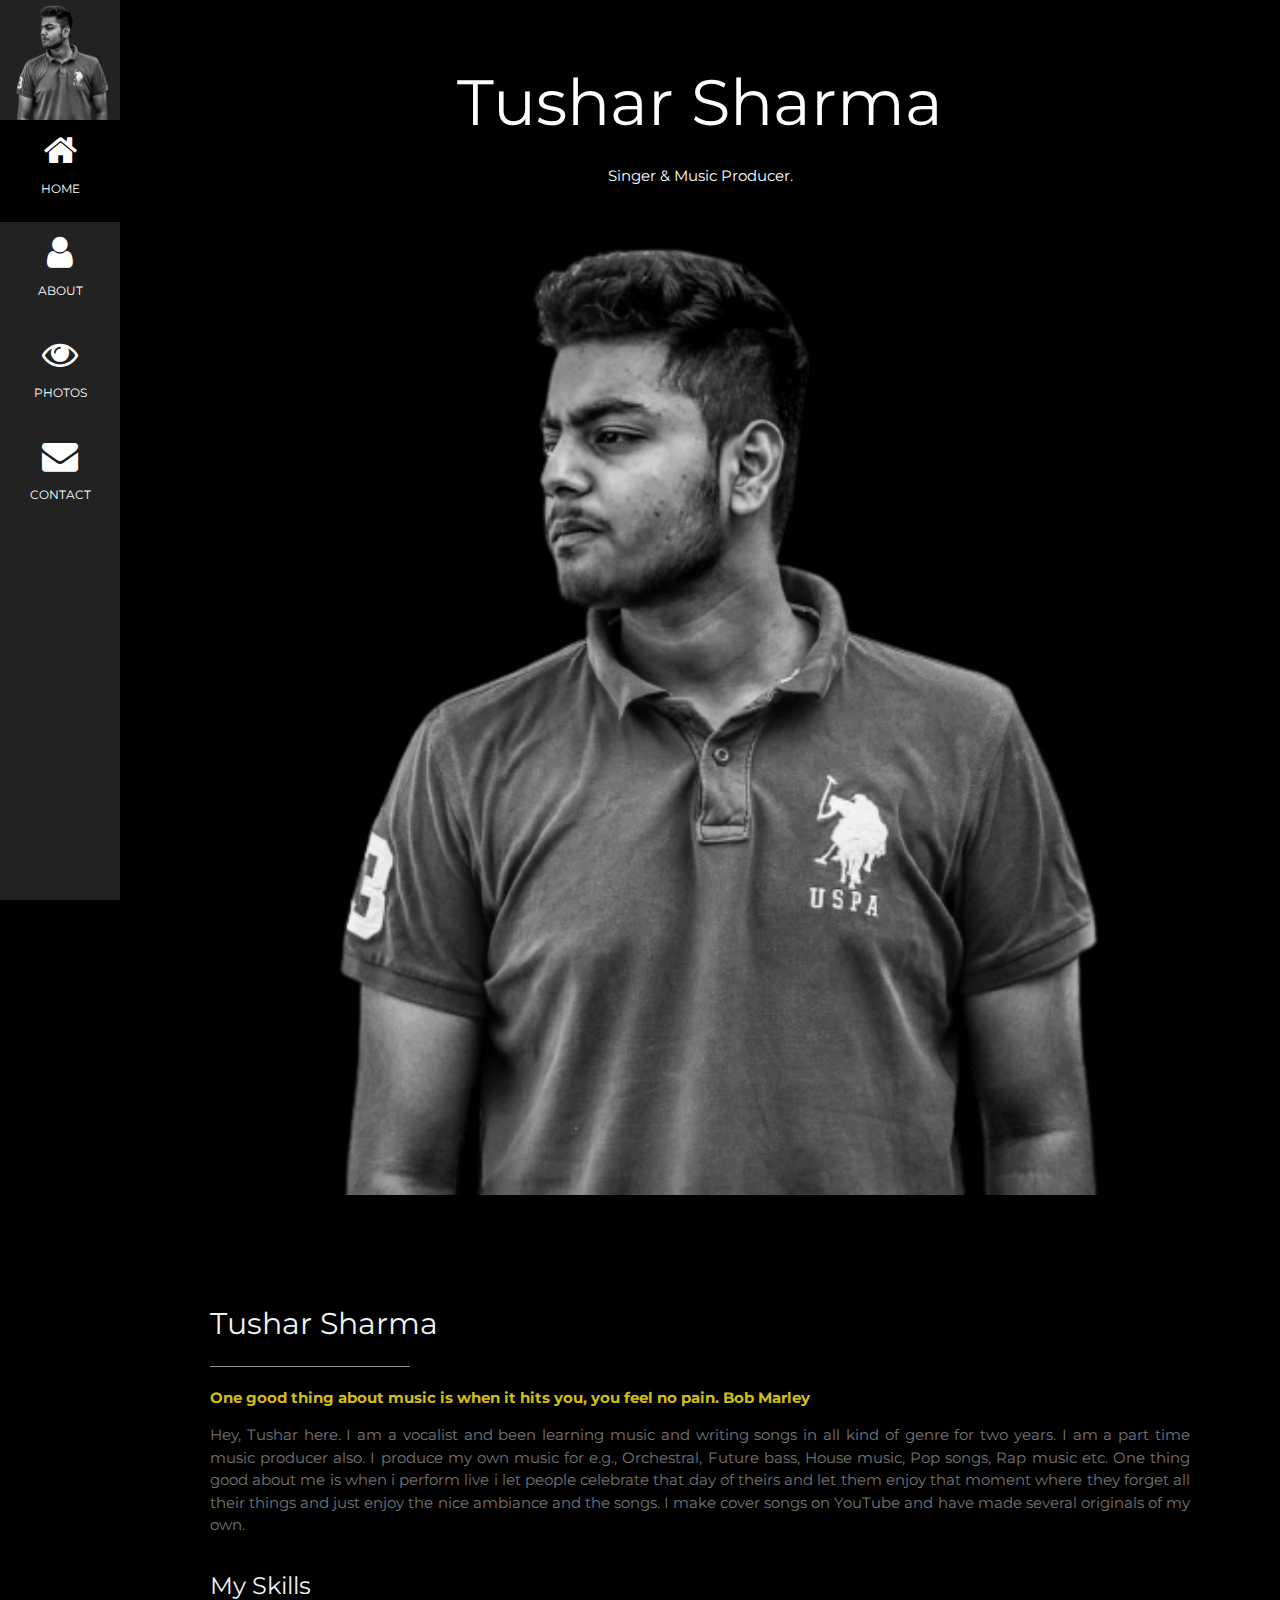
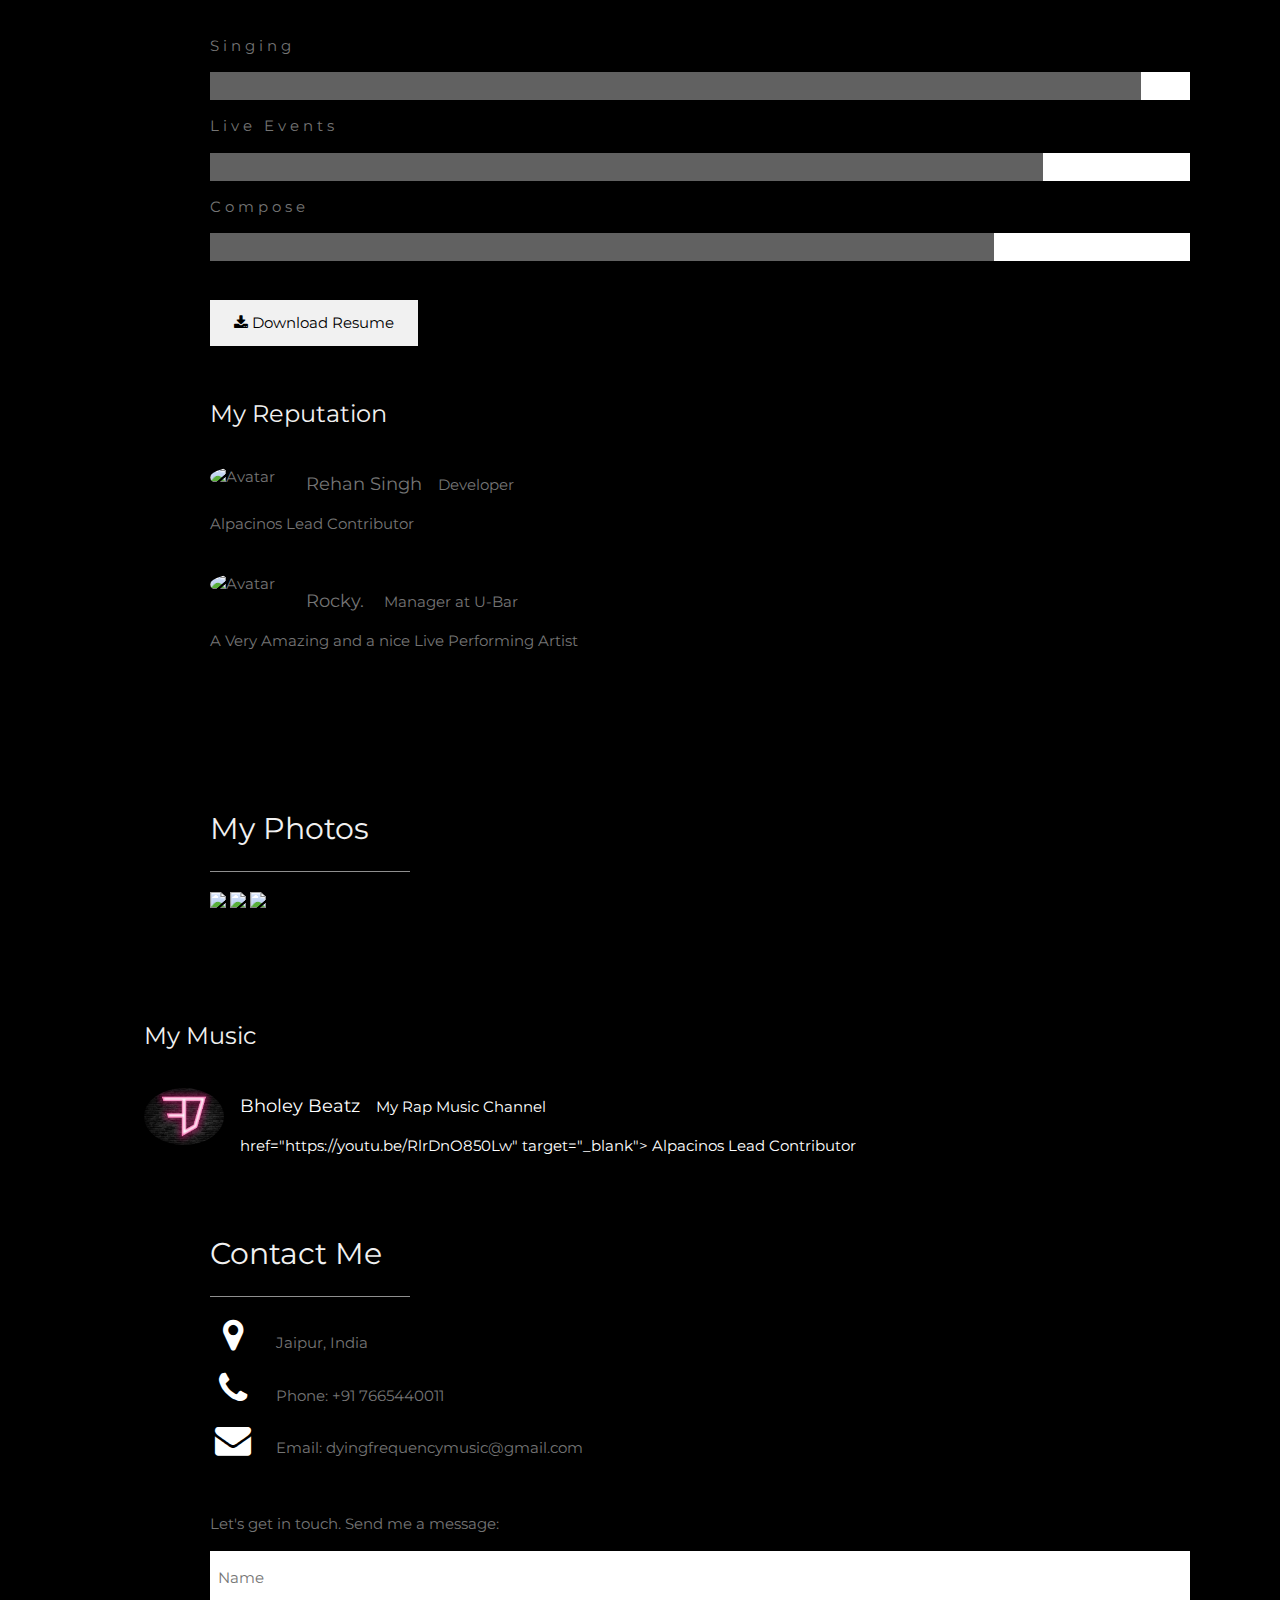
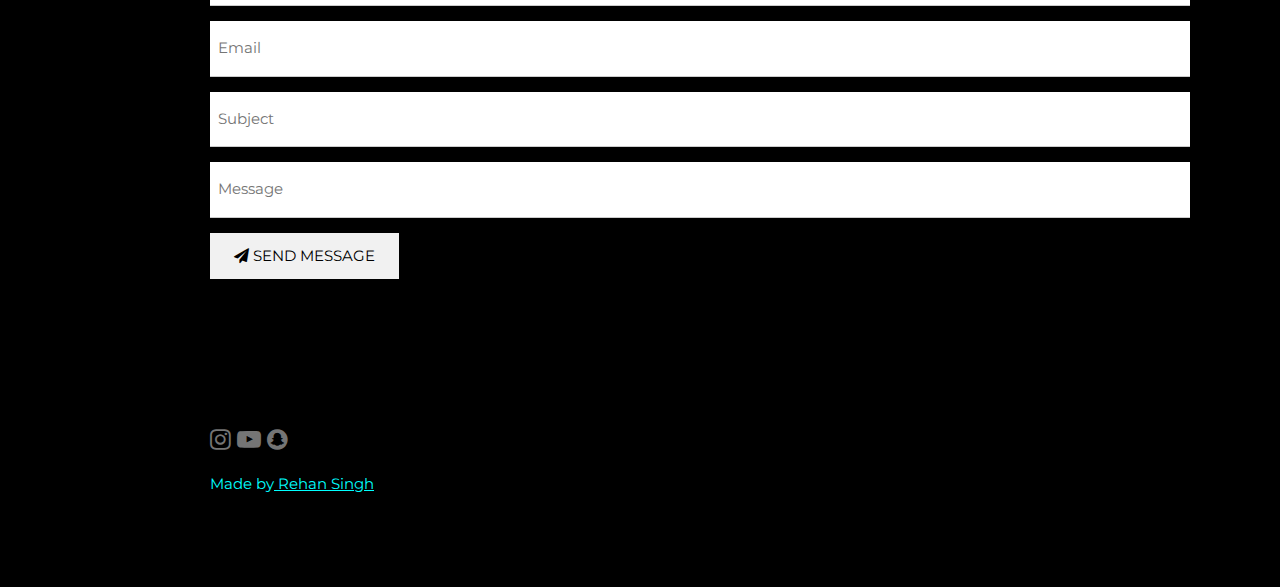
==== index.html @ daf4bdf2 "music added" ====
<!DOCTYPE html>
<html>
<head> 
<title>DFmusic Oficial</title>
<link rel="shortcut icon" href="Images/favicon.ico" type="image/x-icon">
<meta charset="UTF-8">
<meta name="viewport" content="width=device-width, initial-scale=1">
<link rel="stylesheet" href="https://www.w3schools.com/w3css/4/w3.css">
<link rel="stylesheet" href="https://fonts.googleapis.com/css?family=Montserrat">
<link rel="stylesheet" href="https://cdnjs.cloudflare.com/ajax/libs/font-awesome/4.7.0/css/font-awesome.min.css">
<style>
body, h1,h2,h3,h4,h5,h6 {font-family: "Montserrat", sans-serif}
.w3-row-padding img {margin-bottom: 12px}
/* Set the width of the sidebar to 120px */
.w3-sidebar {width: 120px;background: #222;}
/* Add a left margin to the "page content" that matches the width of the sidebar (120px) */
#main {margin-left: 120px}
/* Remove margins from "page content" on small screens */
@media only screen and (max-width: 600px) {#main {margin-left: 0}}
</style>
</head>
<body class="w3-black">

<!-- Icon Bar (Sidebar - hidden on small screens) -->
<nav class="w3-sidebar w3-bar-block w3-small w3-hide-small w3-center">
  <!-- Avatar image in top left corner -->
  <img src="/Images/tushar.png" style="width:100%">
  <a href="#" class="w3-bar-item w3-button w3-padding-large w3-black">
    <i class="fa fa-home w3-xxlarge"></i>
    <p>HOME</p>
  </a>
  <a href="#about" class="w3-bar-item w3-button w3-padding-large w3-hover-black">
    <i class="fa fa-user w3-xxlarge"></i>
    <p>ABOUT</p>
  </a>
  <a href="#photos" class="w3-bar-item w3-button w3-padding-large w3-hover-black">
    <i class="fa fa-eye w3-xxlarge"></i>
    <p>PHOTOS</p>
  </a>
  <a href="#contact" class="w3-bar-item w3-button w3-padding-large w3-hover-black">
    <i class="fa fa-envelope w3-xxlarge"></i>
    <p>CONTACT</p>
  </a>
</nav>

<!-- Navbar on small screens (Hidden on medium and large screens) -->
<div class="w3-top w3-hide-large w3-hide-medium" id="myNavbar">
  <div class="w3-bar w3-black w3-opacity w3-hover-opacity-off w3-center w3-small">
    <a href="#" class="w3-bar-item w3-button" style="width:25% !important">HOME</a>
    <a href="#about" class="w3-bar-item w3-button" style="width:25% !important">ABOUT</a>
    <a href="#photos" class="w3-bar-item w3-button" style="width:25% !important">PHOTOS</a>
    <a href="#contact" class="w3-bar-item w3-button" style="width:25% !important">CONTACT</a>
  </div>
</div>

<!-- Page Content -->
<div class="w3-padding-large" id="main">
  <!-- Header/Home -->
  <header class="w3-container w3-padding-32 w3-center w3-black" id="home">
    <h1 class="w3-jumbo">Tushar Sharma</h1>
    <p>Singer & Music Producer.</p>
    <img src="/Images/tushar.png" alt="boy" class="w3-image" width="992" height="1108">
  </header>

  <!-- About Section -->
  <div class="w3-content w3-justify w3-text-grey w3-padding-64" id="about">
    <h2 class="w3-text-light-grey">Tushar Sharma</h2>
    <hr style="width:200px" class="w3-opacity">
    <p class="w3-text-yellow"><b>One good thing about music is when it hits you, you feel no pain. Bob Marley</b></p>
        Hey, Tushar here. I am a vocalist and been learning music and writing songs in all kind of genre for two years. I am a part time music producer also. I produce my own music for e.g., Orchestral, Future bass, House music, Pop songs, Rap music etc. 
        One thing good about me is when i perform live i let people celebrate that day of theirs and let them enjoy that moment where they forget all their things and just enjoy the nice ambiance and the songs.
        I make cover songs on YouTube and have made several originals of my own.    
    </p>
    <h3 class="w3-padding-16 w3-text-light-grey">My Skills</h3>
    <p class="w3-wide">Singing</p>
    <div class="w3-white">
      <div class="w3-dark-grey" style="height:28px;width:95%"></div>
    </div>
    <p class="w3-wide">Live Events</p>
    <div class="w3-white">
      <div class="w3-dark-grey" style="height:28px;width:85%"></div>
    </div>
    <p class="w3-wide">Compose</p>
    <div class="w3-white">
      <div class="w3-dark-grey" style="height:28px;width:80%"></div>
    </div><br>
    
    <button class="w3-button w3-light-grey w3-padding-large w3-section">
      <i class="fa fa-download"></i> Download Resume
    </button>
    
    <!-- Testimonials -->
    <h3 class="w3-padding-24 w3-text-light-grey">My Reputation</h3>  
    <img src="https://raw.githubusercontent.com/theRay1s/theRay1s.github.io/master/images/r1.jpg" alt="Avatar" class="w3-left w3-circle w3-margin-right" style="width:80px">
    <p><span class="w3-large w3-margin-right">Rehan Singh</span>Developer</p>
    <p>Alpacinos Lead Contributor</p><br>
    
    <img src="/w3images/avatar_g2.jpg" alt="Avatar" class="w3-left w3-circle w3-margin-right" style="width:80px">
    <p><span class="w3-large w3-margin-right">Rocky.</span> Manager at U-Bar</p>
    <p>A Very Amazing and a nice Live Performing Artist</p>
  <!-- End About Section -->
  </div>
  
  <!-- Portfolio Section -->
  <div class="w3-padding-64 w3-content" id="photos">
    <h2 class="w3-text-light-grey">My Photos</h2>
    <hr style="width:200px" class="w3-opacity">

    <!-- Grid for photos -->
    <div class="w3-row-padding" style="margin:0 -16px">
      <div class="w3-half">
        <img src="Images/pic1.jpg" style="width:100%">
        <img src="Images/rocks.jpg" style="width:100%">
        <img src="Images/sailboat.jpg" style="width:100%">
      </div>
    <!-- End photo grid -->
    </div>
  <!-- End Portfolio Section -->
  </div>
  <div>
    <h3 class="w3-padding-24 w3-text-light-grey">My Music</h3>  
    <img src="Images/logo.jpg" alt="Avatar" class="w3-left w3-circle w3-margin-right" style="width:80px">
    <p><span class="w3-large w3-margin-right">Bholey Beatz</span>My Rap Music Channel</p>
    <a> href="https://youtu.be/RlrDnO850Lw" target="_blank"> Alpacinos Lead Contributor</a><br>
  </div>

  <!-- Contact Section -->
  <div class="w3-padding-64 w3-content w3-text-grey" id="contact">
    <h2 class="w3-text-light-grey">Contact Me</h2>
    <hr style="width:200px" class="w3-opacity">

    <div class="w3-section">
      <p><i class="fa fa-map-marker fa-fw w3-text-white w3-xxlarge w3-margin-right"></i> Jaipur, India</p>
      <p><i class="fa fa-phone fa-fw w3-text-white w3-xxlarge w3-margin-right"></i> Phone: +91 7665440011</p>
      <p><i class="fa fa-envelope fa-fw w3-text-white w3-xxlarge w3-margin-right"> </i> Email: dyingfrequencymusic@gmail.com</p>
    </div><br>
    <p>Let's get in touch. Send me a message:</p>

    <form action="/action_page.php" target="_blank">
      <p><input class="w3-input w3-padding-16" type="text" placeholder="Name" required name="Name"></p>
      <p><input class="w3-input w3-padding-16" type="text" placeholder="Email" required name="Email"></p>
      <p><input class="w3-input w3-padding-16" type="text" placeholder="Subject" required name="Subject"></p>
      <p><input class="w3-input w3-padding-16" type="text" placeholder="Message" required name="Message"></p>
      <p>
        <button class="w3-button w3-light-grey w3-padding-large" type="submit">
          <i class="fa fa-paper-plane"></i> SEND MESSAGE
        </button>
      </p>
    </form>
  <!-- End Contact Section -->
  </div>
  
    <!-- Footer -->
  <footer class="w3-content w3-padding-64 w3-text-grey w3-xlarge">
    <a href="https://instagram.com/dyingfrequency?igshid=1742ernmk2p16"><i class="fa fa-instagram w3-hover-opacity"></i></a>
    <a href="https://www.youtube.com/channel/UC3KJR4J_OxEs8AWywJuVCNg"><i class="fa fa-youtube-play w3-hover-opacity"></i></a>
    <a href=""><i class="fa fa-snapchat w3-hover-opacity"></i></a>
    <p class="w3-medium w3-text-aqua">Made by<a href="https://www.raynetwork.cf/" target="_blank" class="w3-hover-text-cyan"> Rehan Singh</a></p>
  <!-- End footer -->
  </footer>

<!-- END PAGE CONTENT -->
</div>

</body>
</html>
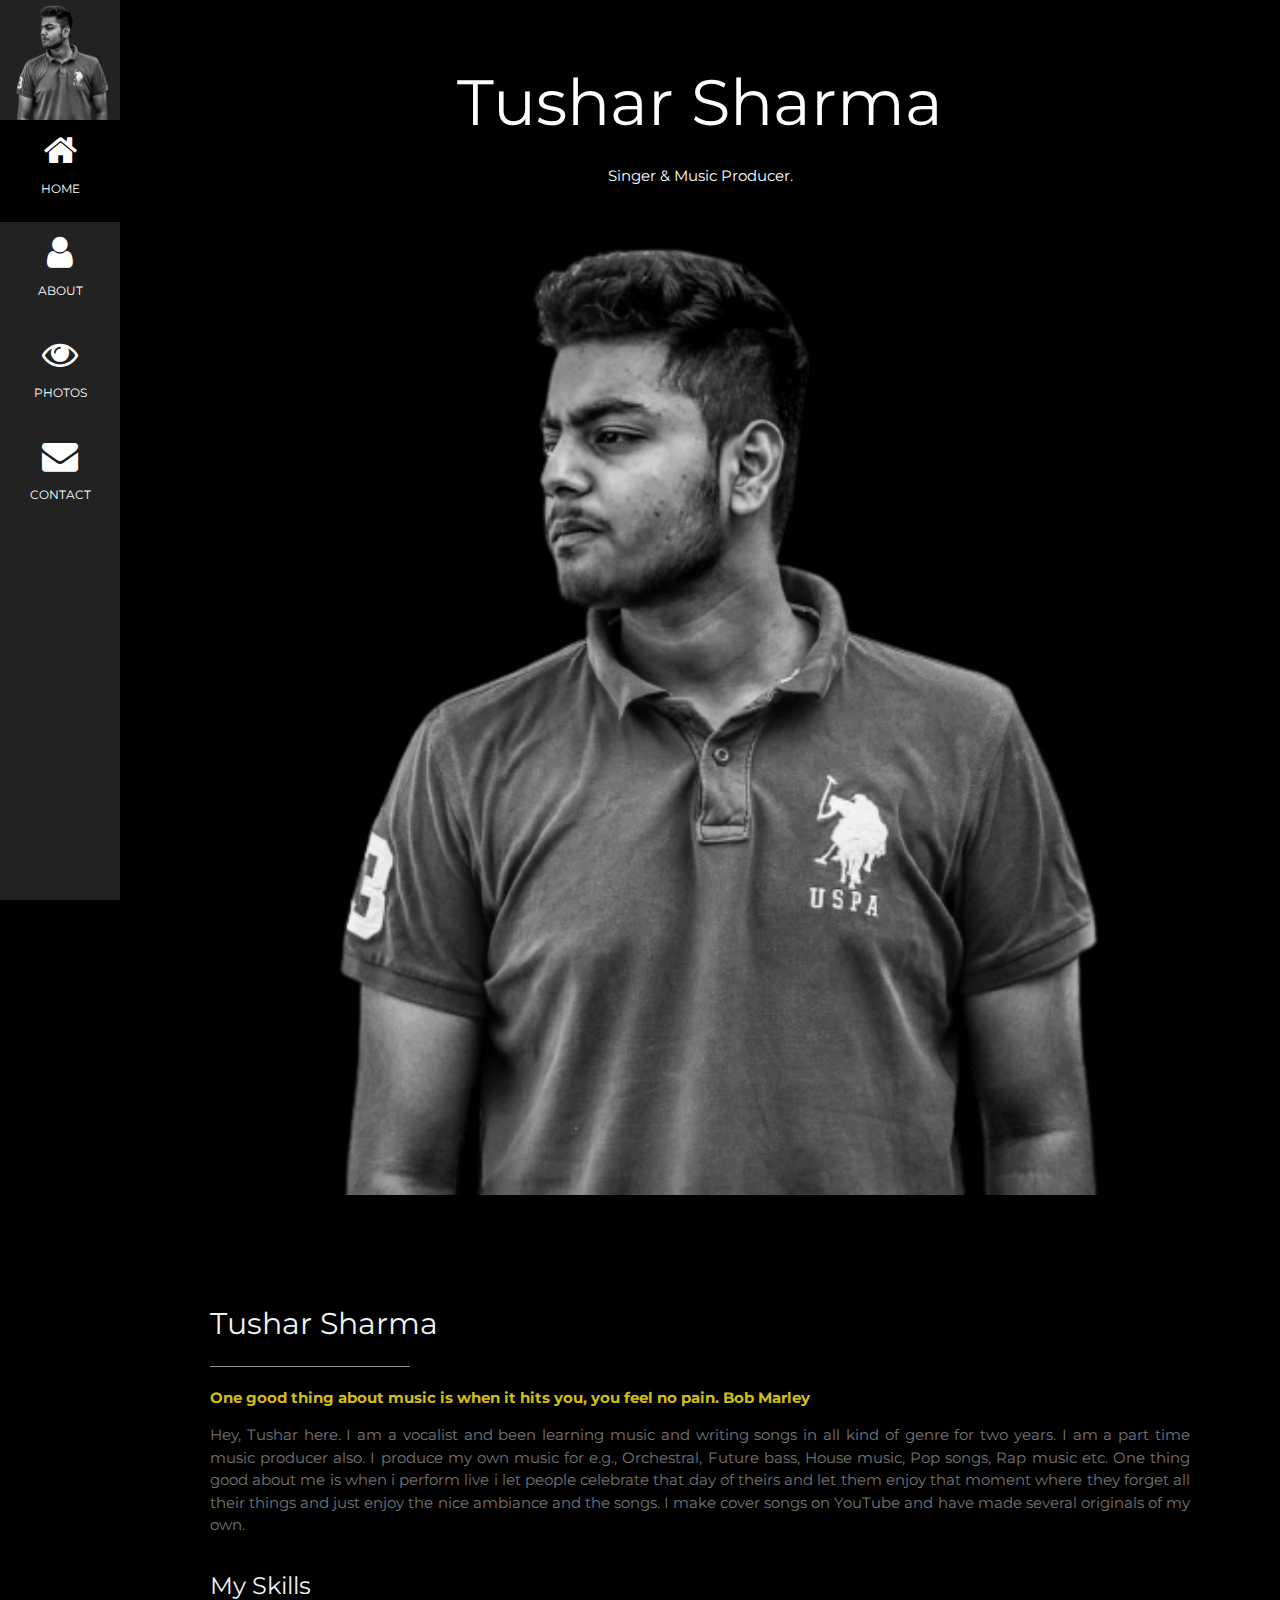
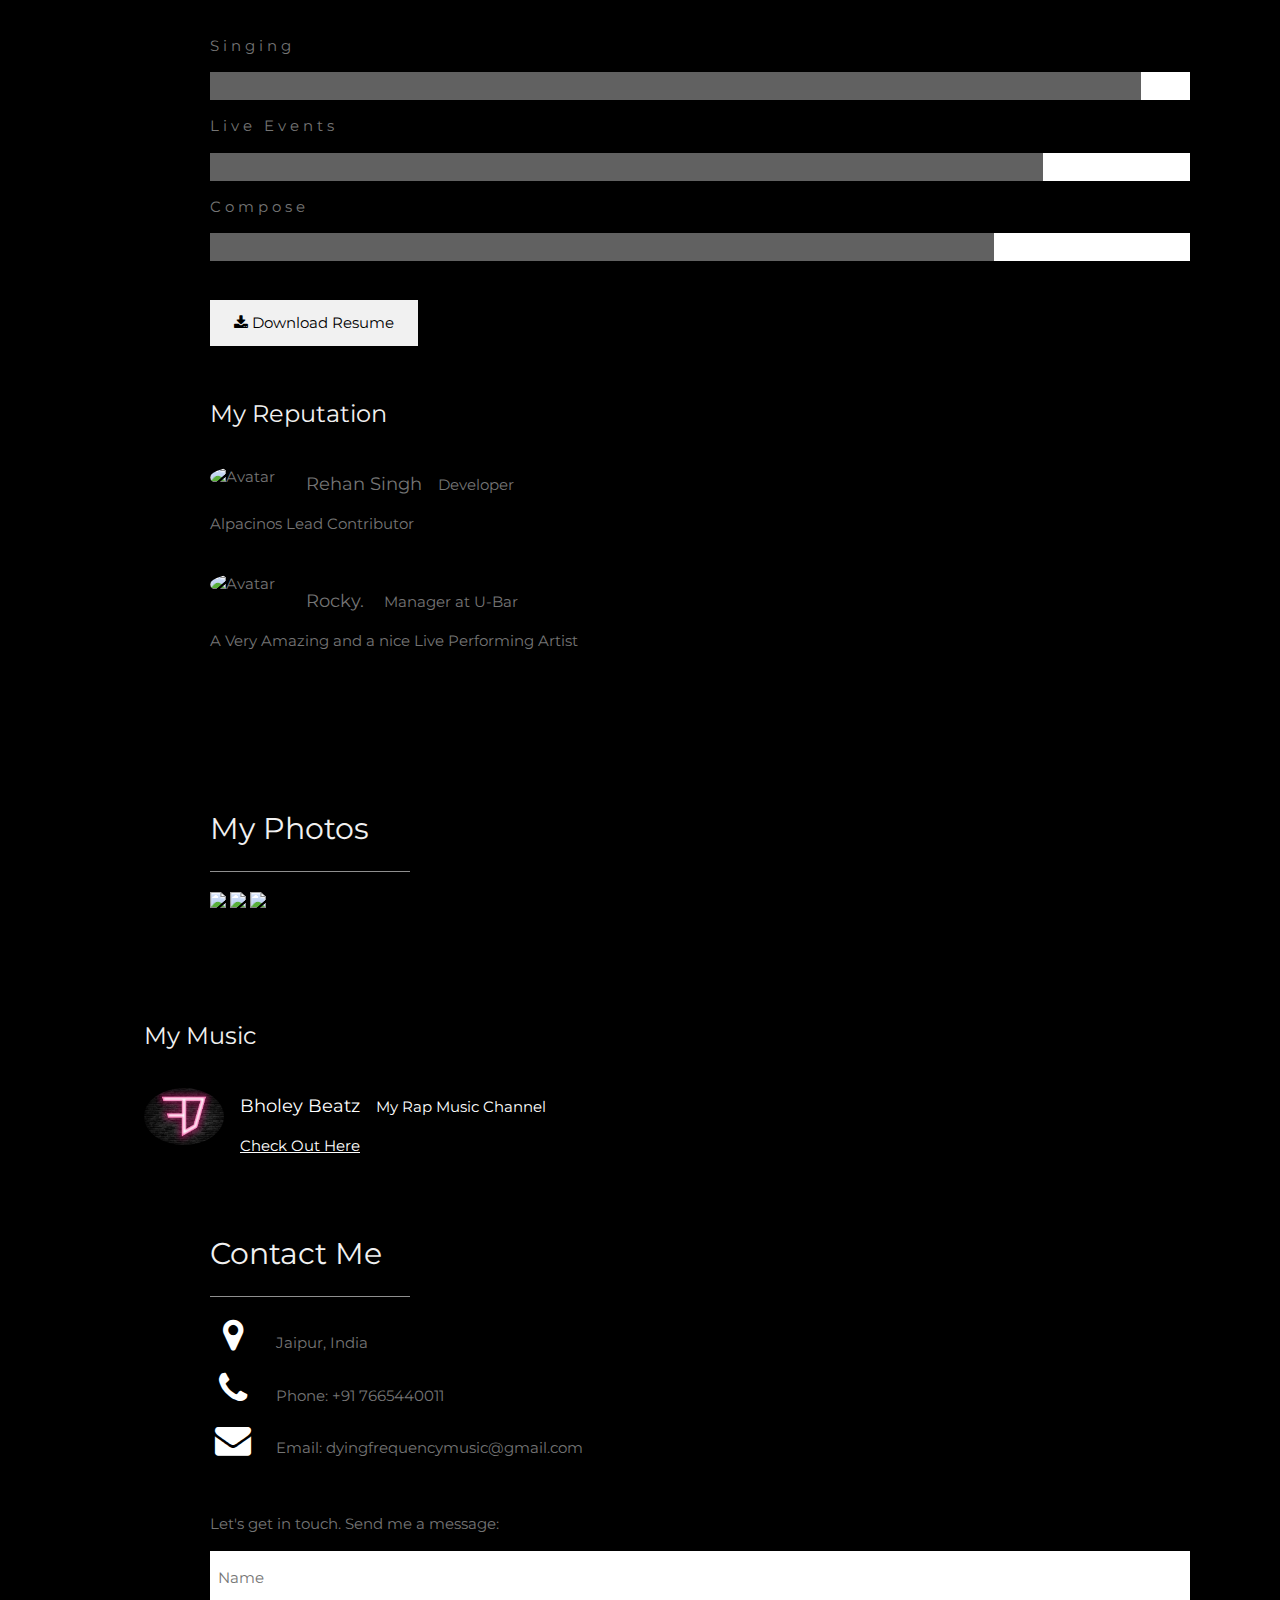
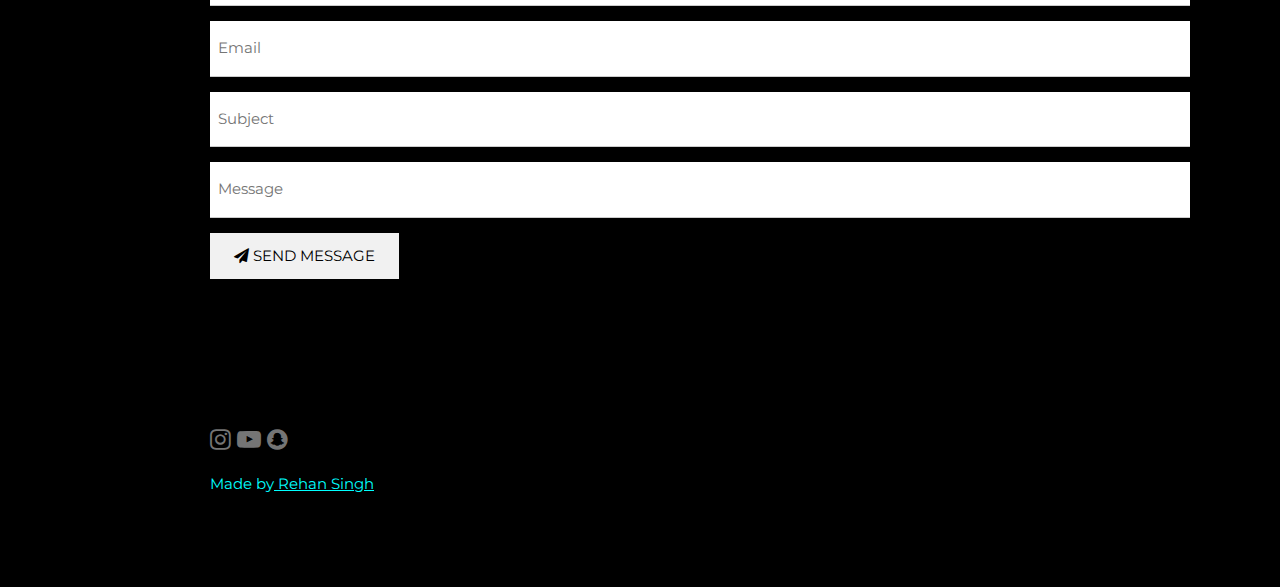
==== commit abbe536d: "Update index.html" ====
--- a/index.html
+++ b/index.html
@@ -121,7 +121,7 @@
     <h3 class="w3-padding-24 w3-text-light-grey">My Music</h3>  
     <img src="Images/logo.jpg" alt="Avatar" class="w3-left w3-circle w3-margin-right" style="width:80px">
     <p><span class="w3-large w3-margin-right">Bholey Beatz</span>My Rap Music Channel</p>
-    <a> href="https://youtu.be/RlrDnO850Lw" target="_blank"> Alpacinos Lead Contributor</a><br>
+    <a href="https://youtu.be/RlrDnO850Lw" target="_blank"> Check Out Here</a><br>
   </div>
 
   <!-- Contact Section -->
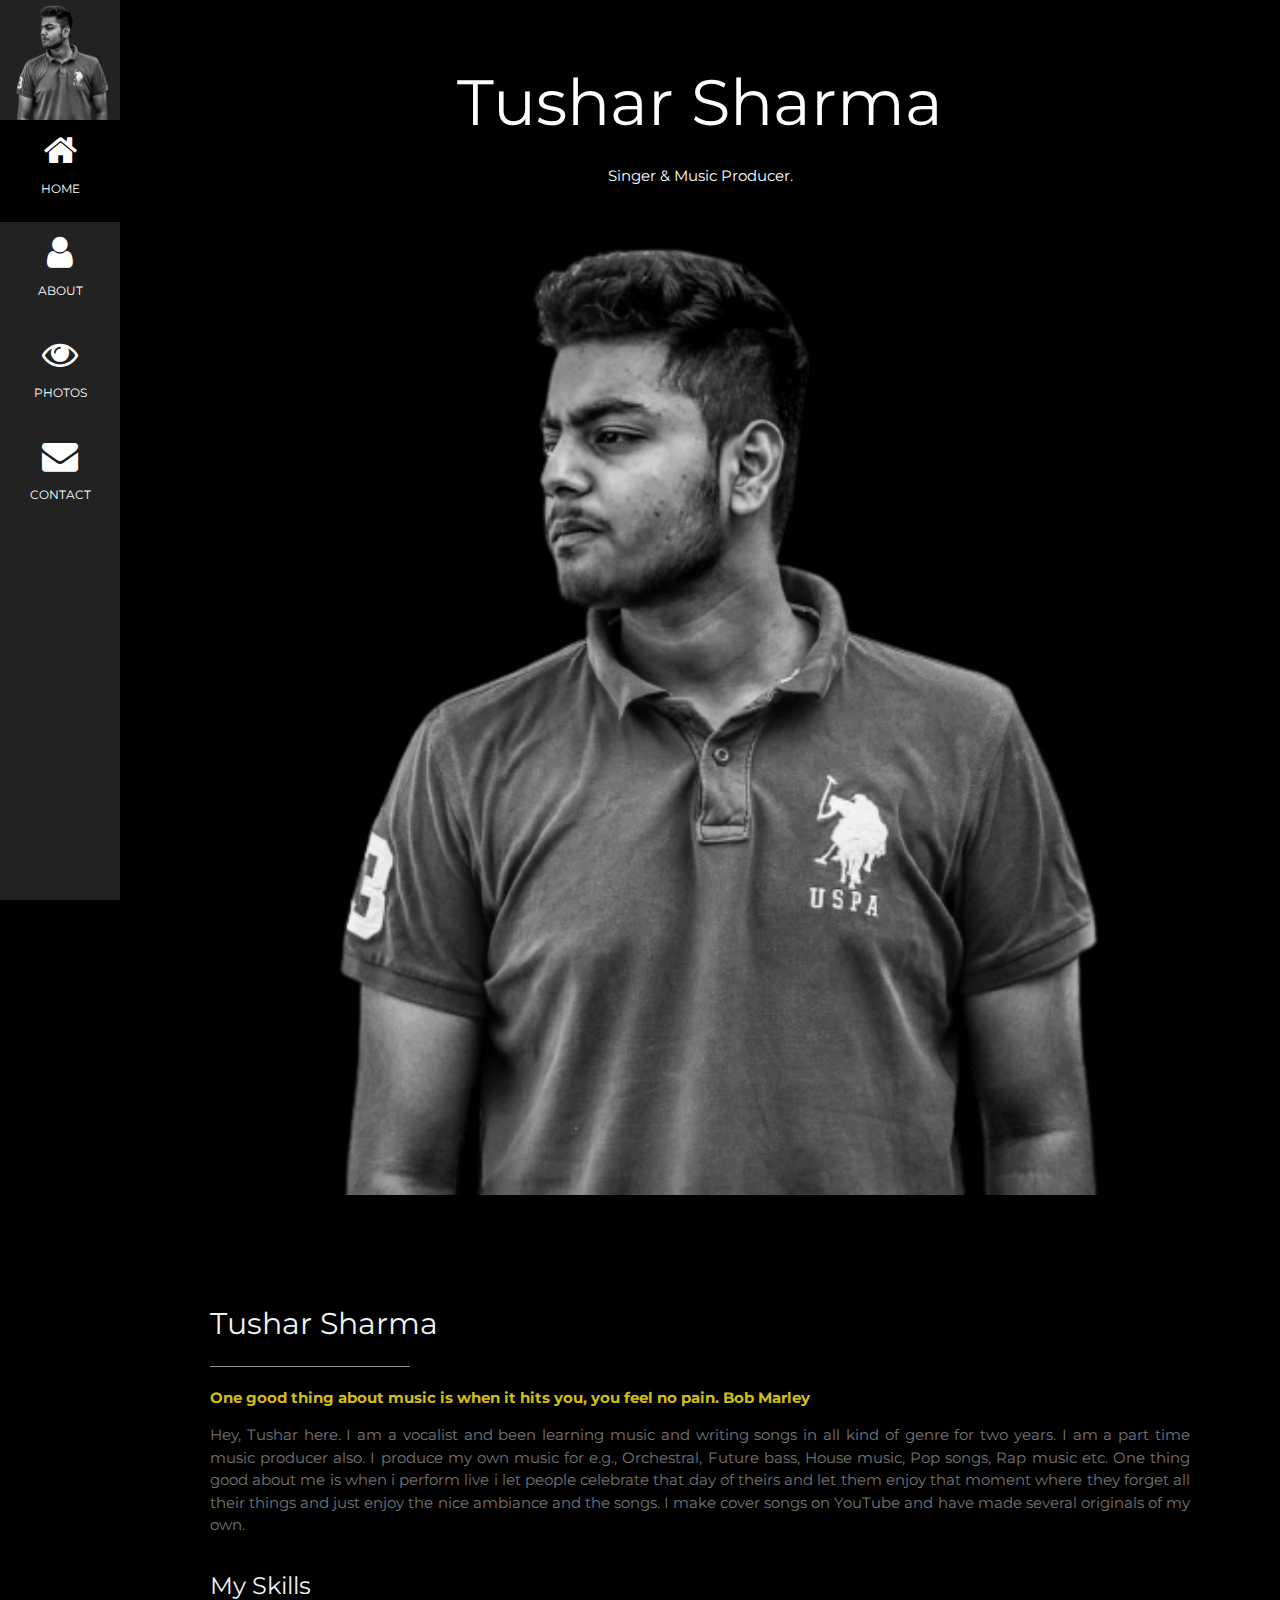
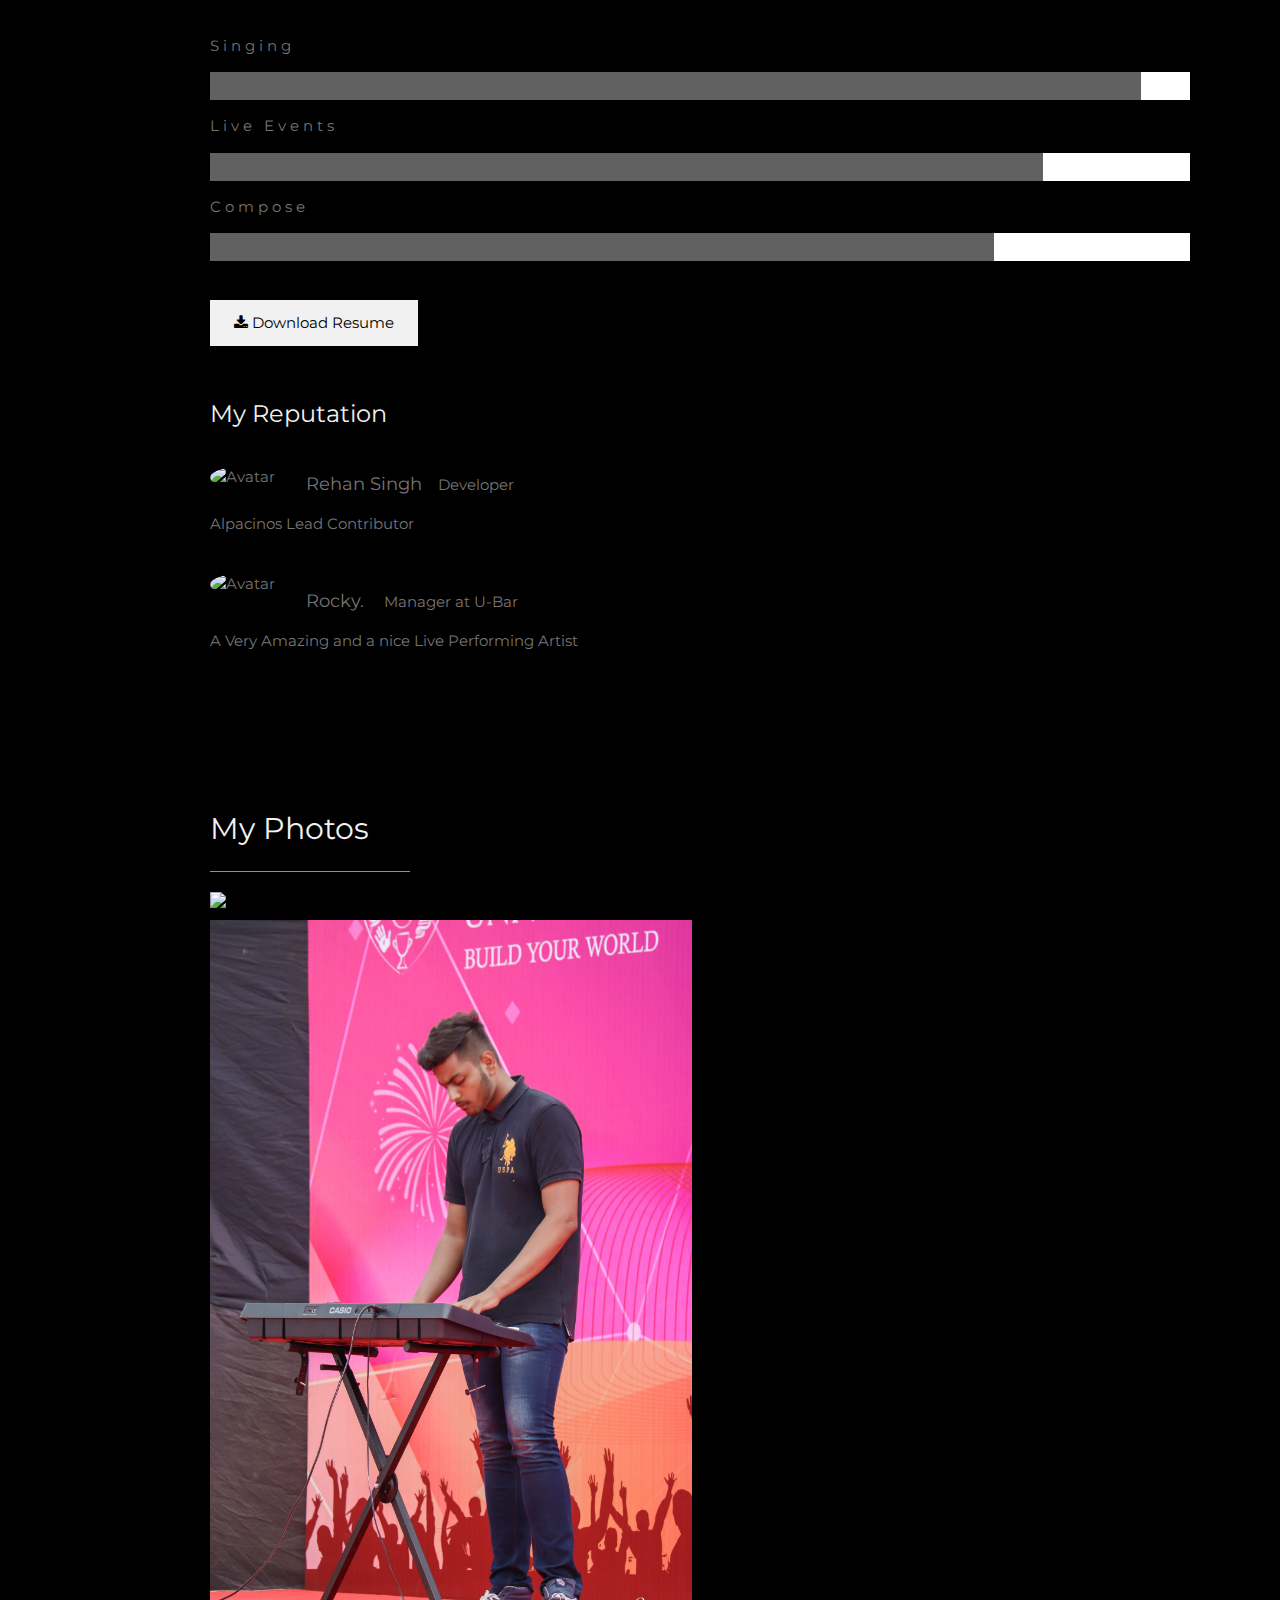
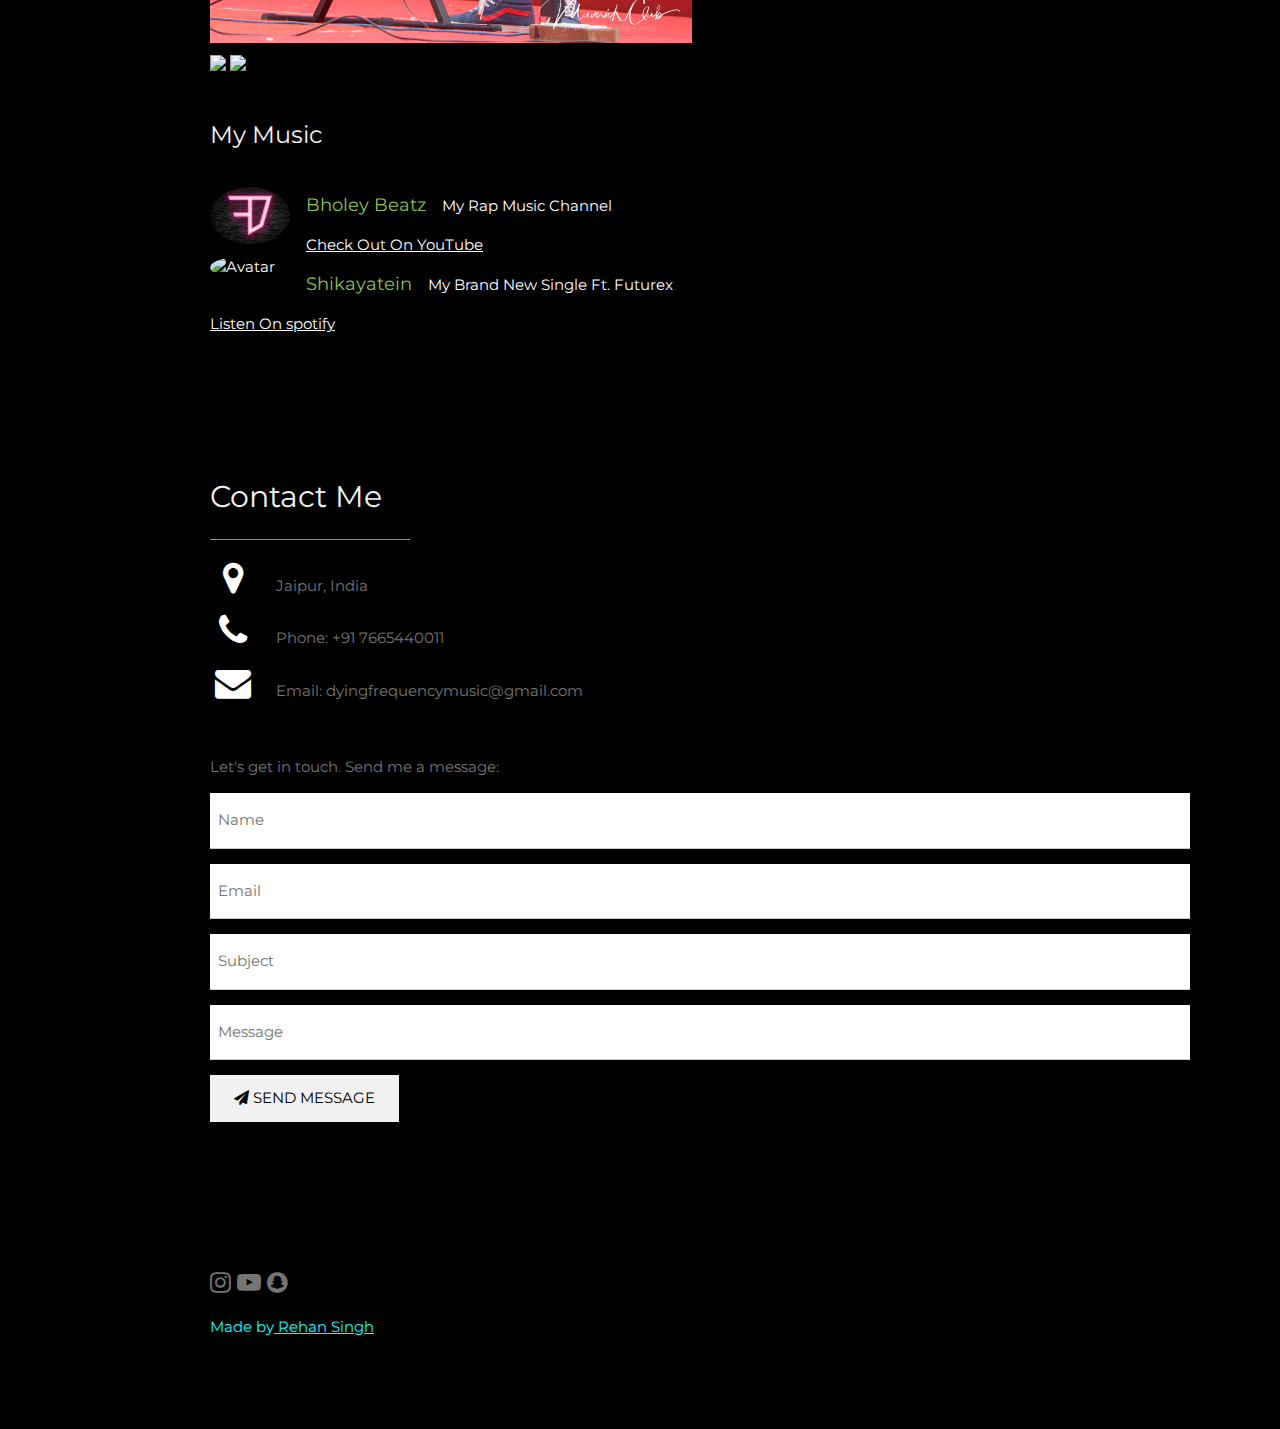
==== commit 346cefac: "added more photos" ====
--- a/index.html
+++ b/index.html
@@ -110,19 +110,25 @@
     <div class="w3-row-padding" style="margin:0 -16px">
       <div class="w3-half">
         <img src="Images/pic1.jpg" style="width:100%">
-        <img src="Images/rocks.jpg" style="width:100%">
-        <img src="Images/sailboat.jpg" style="width:100%">
+        <img src="Images/pic2.jpg" style="width:100%">
+        <img src="Images/pic3.JPG" style="width:100%">
+        <img src="Images/pic4.JPG" style="width:100%">
       </div>
     <!-- End photo grid -->
-    </div>
-  <!-- End Portfolio Section -->
   </div>
+   <!-- End Portfolio Section -->
   <div>
-    <h3 class="w3-padding-24 w3-text-light-grey">My Music</h3>  
-    <img src="Images/logo.jpg" alt="Avatar" class="w3-left w3-circle w3-margin-right" style="width:80px">
-    <p><span class="w3-large w3-margin-right">Bholey Beatz</span>My Rap Music Channel</p>
-    <a href="https://youtu.be/RlrDnO850Lw" target="_blank"> Check Out Here</a><br>
+     <h3 class="w3-padding-24 w3-text-light-grey">My Music</h3>  
+     <img src="Images/logo.jpg" alt="Avatar" class="w3-left w3-circle w3-margin-right" style="width:80px">
+     <p><span class="w3-large w3-margin-right w3-text-light-green">Bholey Beatz</span>My Rap Music Channel</p>
+     <a href="https://youtu.be/RlrDnO850Lw" target="_blank"> Check Out On YouTube</a><br>
+
+     <img src="Images/spotify.jpg" alt="Avatar" class="w3-left w3-circle w3-margin-right" style="width:80px">
+     <p><span class="w3-large w3-margin-right w3-text-light-green">Shikayatein</span>My Brand New Single Ft. Futurex</p>
+     <a href="https://open.spotify.com/artist/1HRVbCsCYQh21r0jRnDa6B?si=nqC5K-xgSgyMoydBVQC1kA&utm_source=copy-link" target="_blank"> Listen On spotify</a><br>
   </div>
+</div>
+
 
   <!-- Contact Section -->
   <div class="w3-padding-64 w3-content w3-text-grey" id="contact">
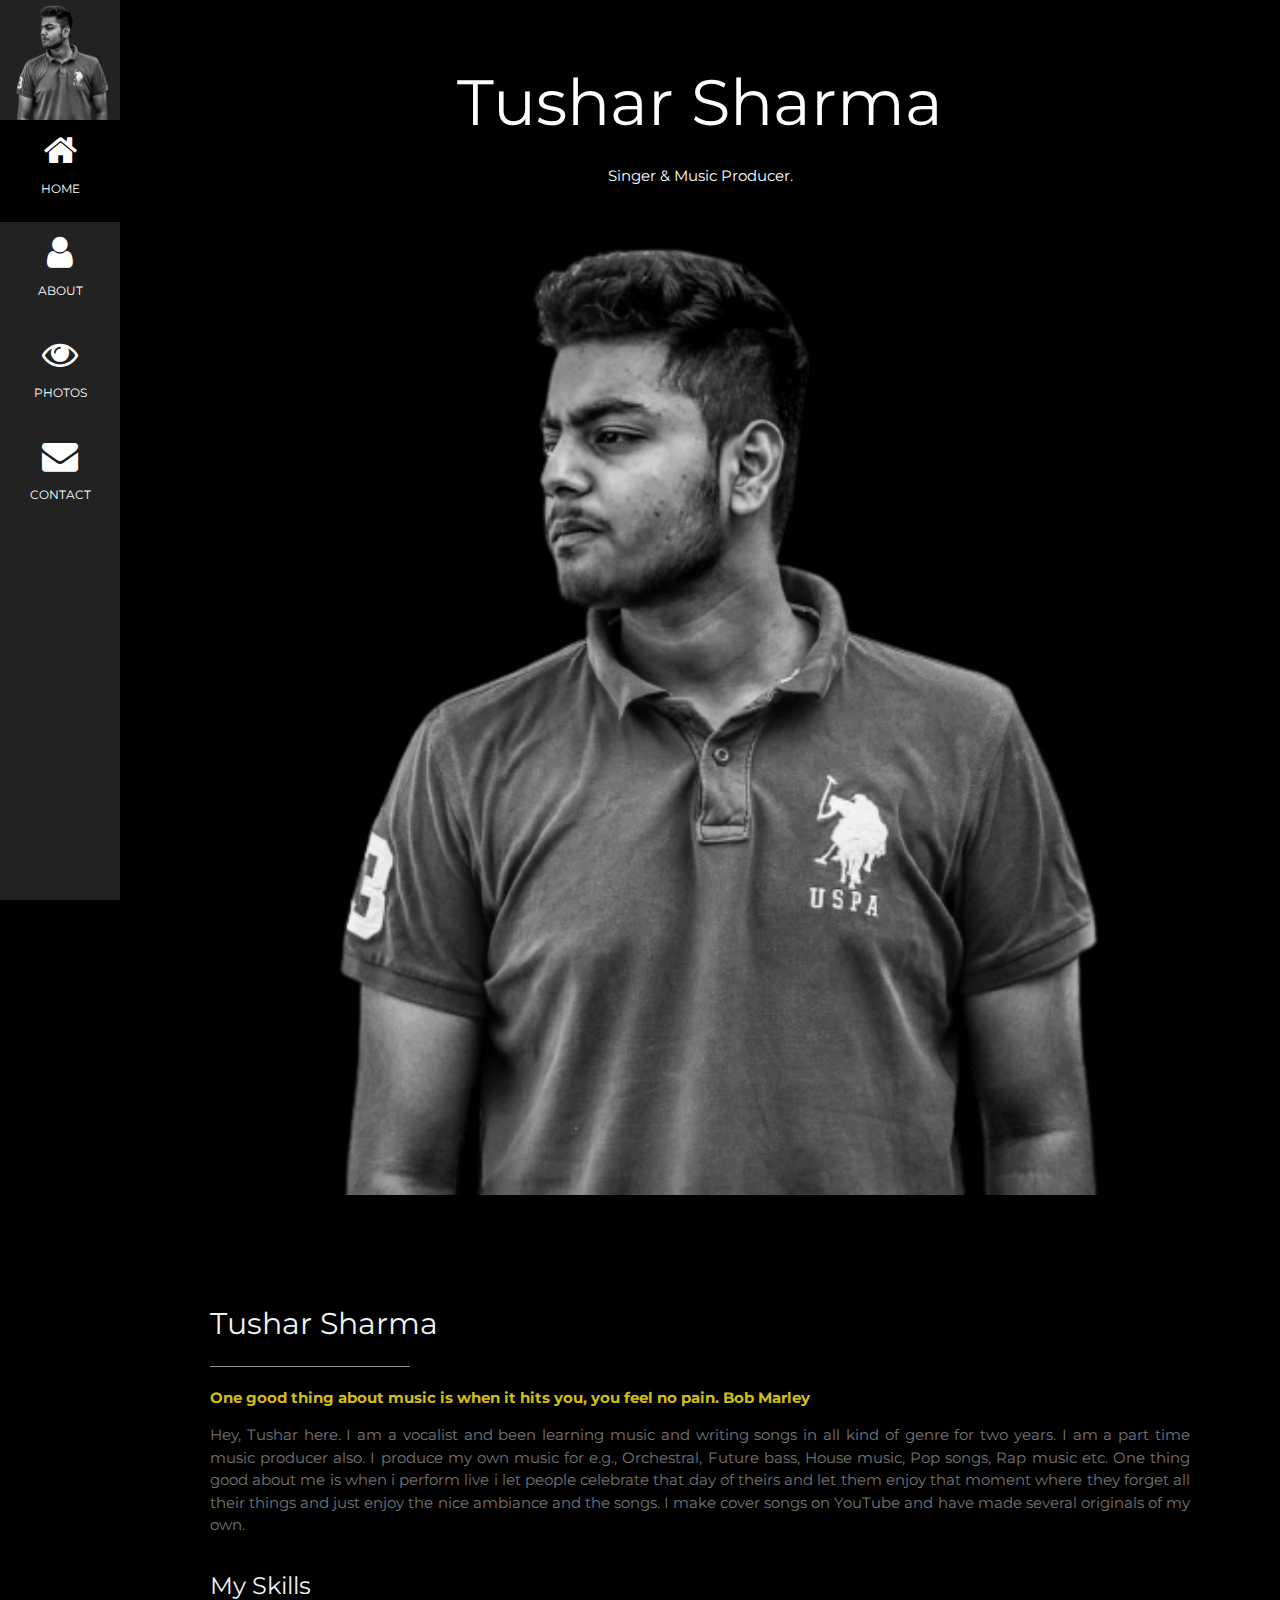
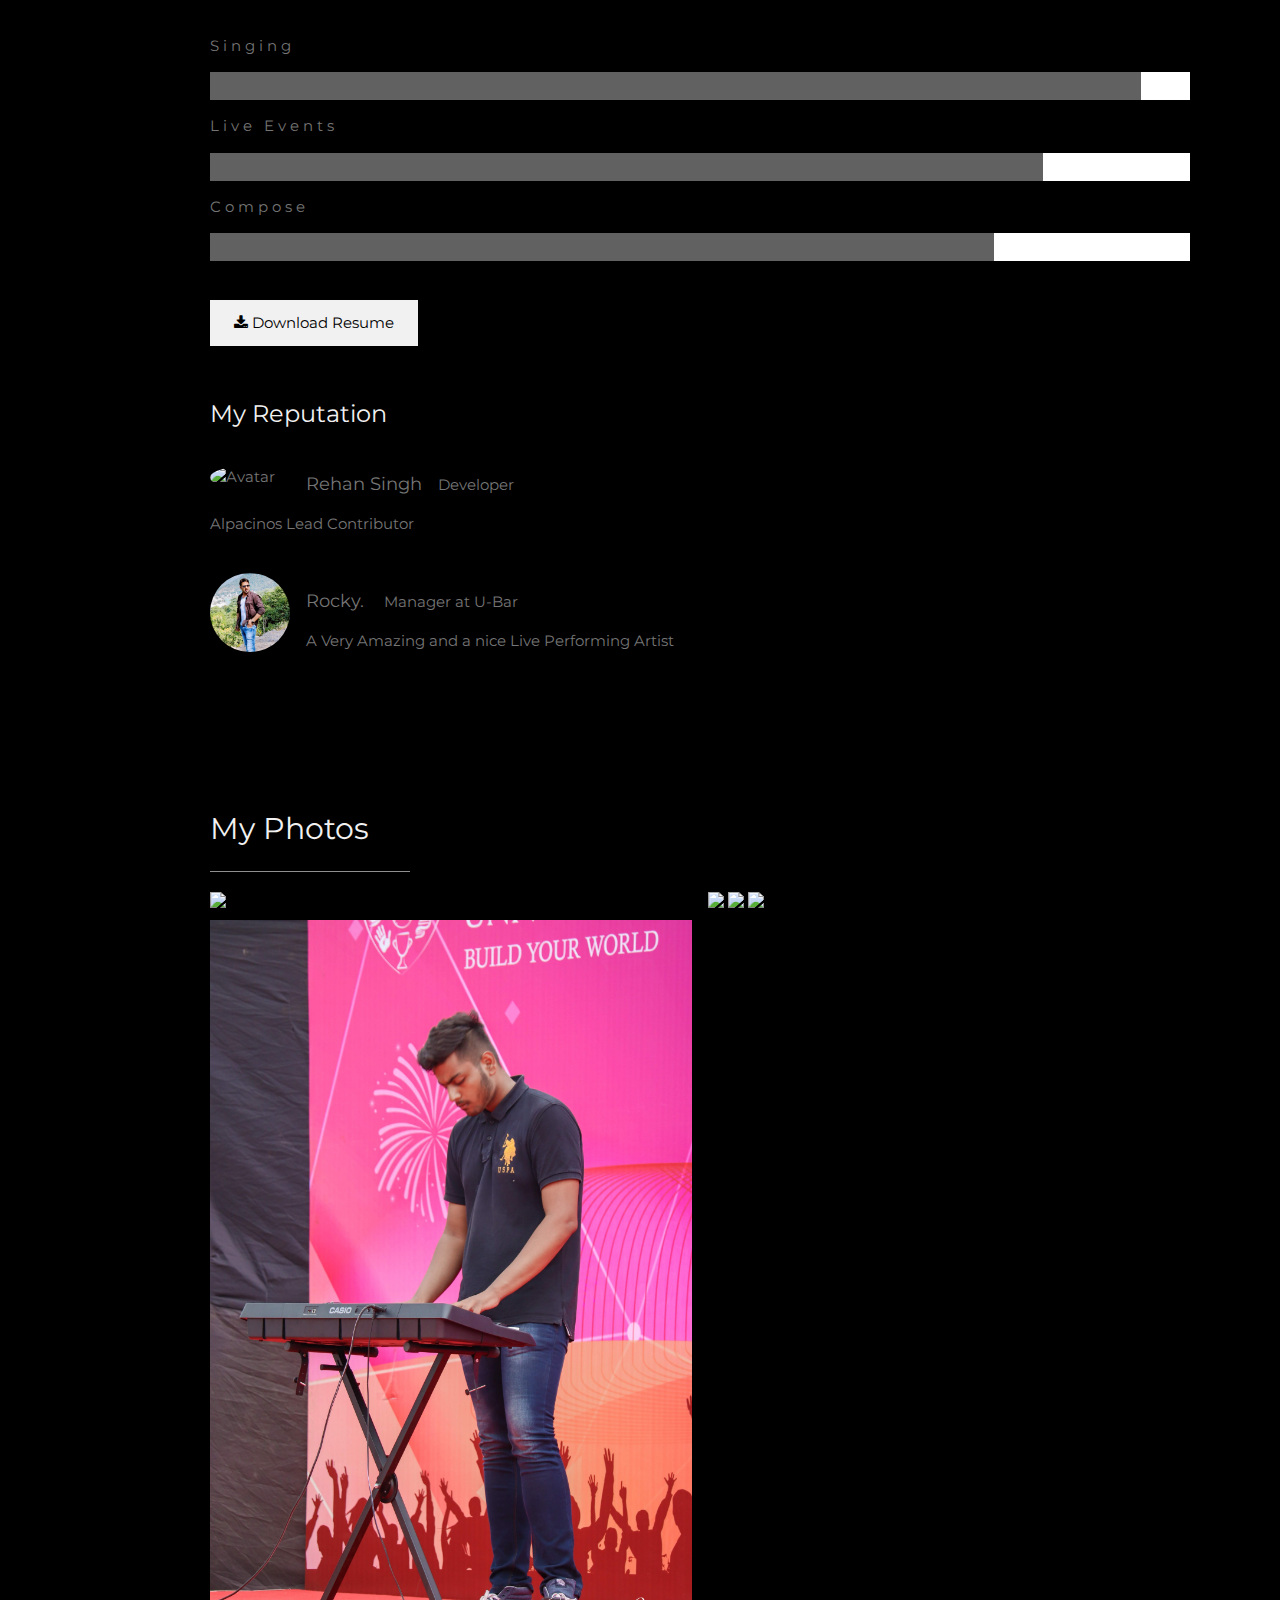
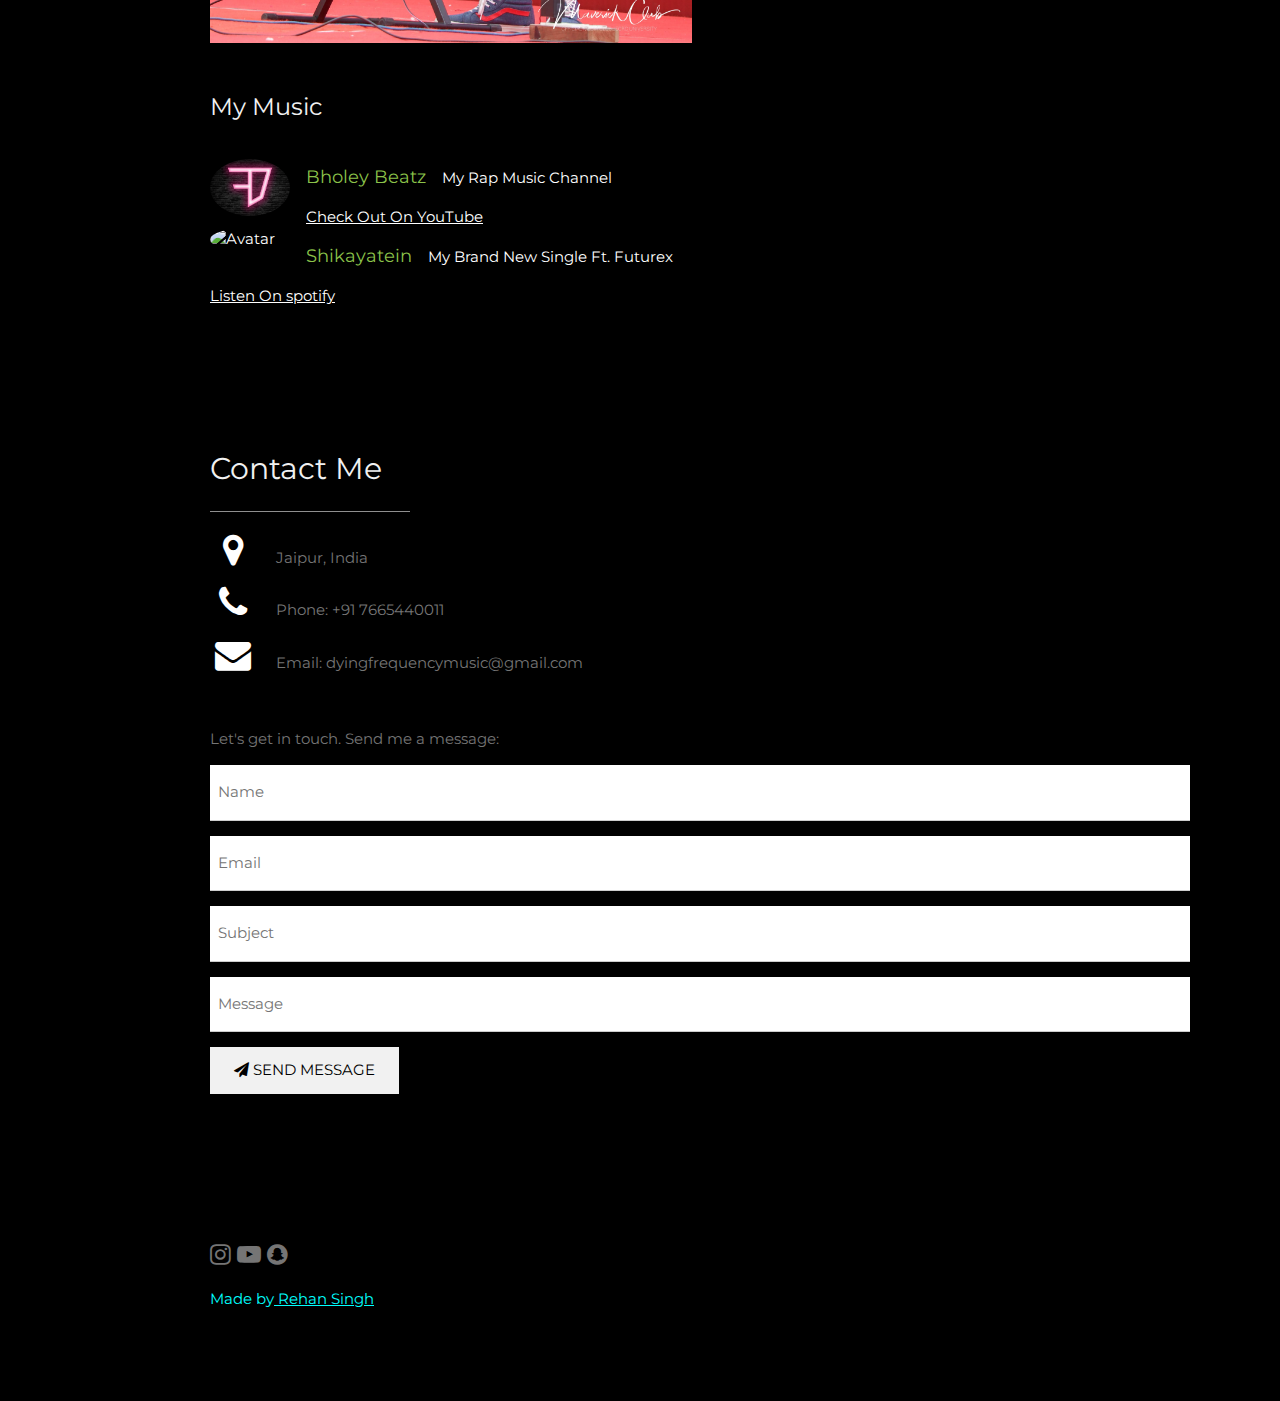
==== commit d2226f42: "update repu" ====
--- a/index.html
+++ b/index.html
@@ -95,7 +95,7 @@
     <p><span class="w3-large w3-margin-right">Rehan Singh</span>Developer</p>
     <p>Alpacinos Lead Contributor</p><br>
     
-    <img src="/w3images/avatar_g2.jpg" alt="Avatar" class="w3-left w3-circle w3-margin-right" style="width:80px">
+    <img src="Images/rocky.jpg" alt="Avatar" class="w3-left w3-circle w3-margin-right" style="width:80px">
     <p><span class="w3-large w3-margin-right">Rocky.</span> Manager at U-Bar</p>
     <p>A Very Amazing and a nice Live Performing Artist</p>
   <!-- End About Section -->
@@ -111,8 +111,12 @@
       <div class="w3-half">
         <img src="Images/pic1.jpg" style="width:100%">
         <img src="Images/pic2.jpg" style="width:100%">
+      </div>
+
+      <div class="w3-half">
         <img src="Images/pic3.JPG" style="width:100%">
         <img src="Images/pic4.JPG" style="width:100%">
+        <img src="Images/pic5.jpeg" style="width:100%">
       </div>
     <!-- End photo grid -->
   </div>
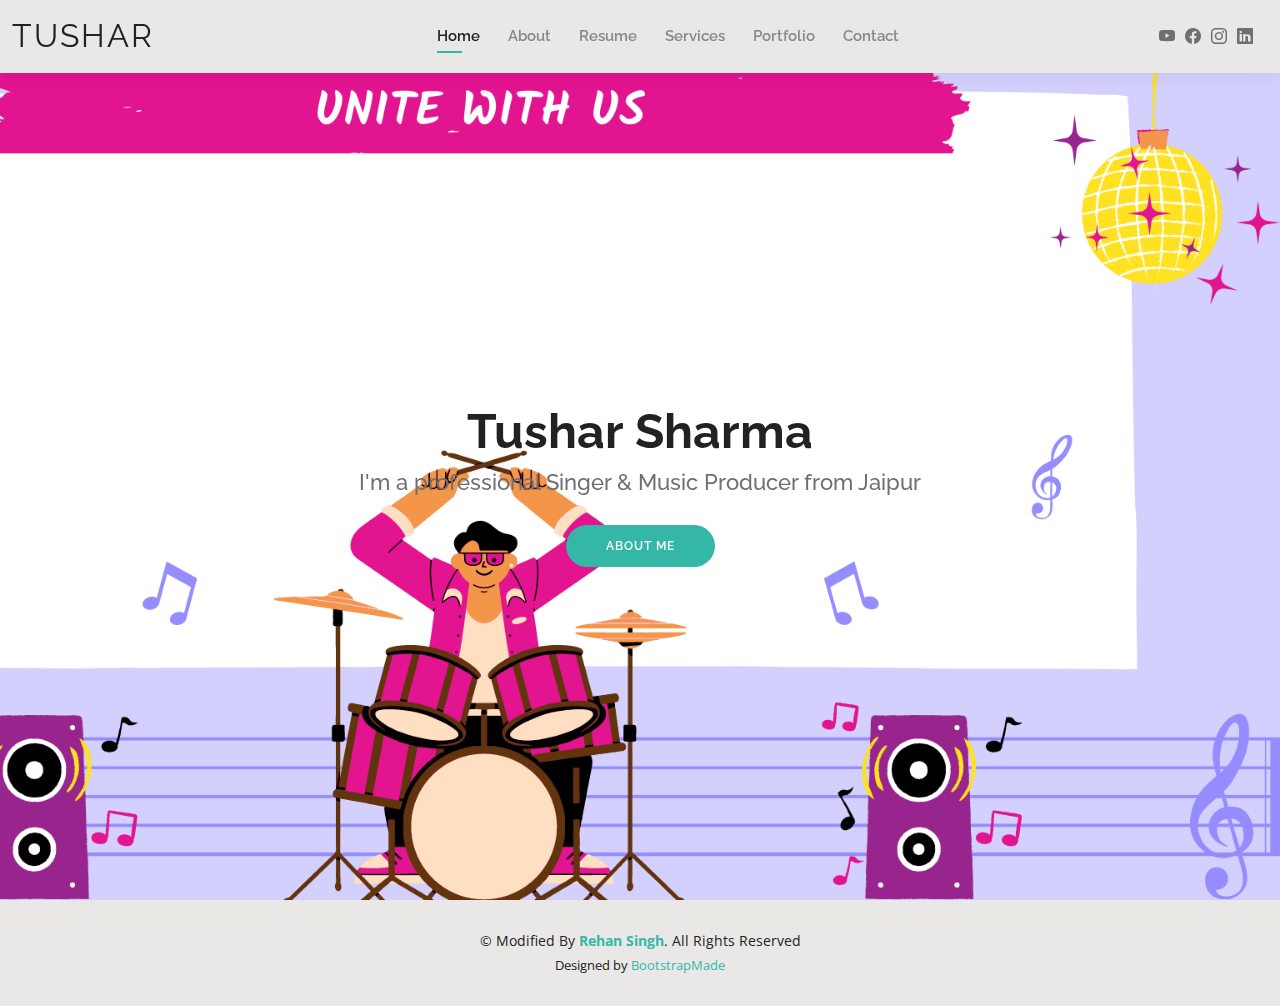
==== commit 3a4e2740: "ReStructured" ====
--- a/index.html
+++ b/index.html
@@ -1,176 +1,107 @@
 <!DOCTYPE html>
-<html>
-<head> 
-<title>DFmusic Oficial</title>
-<link rel="shortcut icon" href="Images/favicon.ico" type="image/x-icon">
-<meta charset="UTF-8">
-<meta name="viewport" content="width=device-width, initial-scale=1">
-<link rel="stylesheet" href="https://www.w3schools.com/w3css/4/w3.css">
-<link rel="stylesheet" href="https://fonts.googleapis.com/css?family=Montserrat">
-<link rel="stylesheet" href="https://cdnjs.cloudflare.com/ajax/libs/font-awesome/4.7.0/css/font-awesome.min.css">
-<style>
-body, h1,h2,h3,h4,h5,h6 {font-family: "Montserrat", sans-serif}
-.w3-row-padding img {margin-bottom: 12px}
-/* Set the width of the sidebar to 120px */
-.w3-sidebar {width: 120px;background: #222;}
-/* Add a left margin to the "page content" that matches the width of the sidebar (120px) */
-#main {margin-left: 120px}
-/* Remove margins from "page content" on small screens */
-@media only screen and (max-width: 600px) {#main {margin-left: 0}}
-</style>
+<html lang="en">
+
+<head>
+  <meta charset="utf-8">
+  <meta content="width=device-width, initial-scale=1.0" name="viewport">
+
+  <title>TUSHAYAR</title>
+  <meta content="" name="description">
+  <meta content="" name="keywords">
+
+  <!-- Favicons -->
+  <link href="assets/img/favicon.png" rel="icon">
+  <link href="assets/img/apple-touch-icon.png" rel="apple-touch-icon">
+
+  <!-- Google Fonts -->
+  <link href="https://fonts.googleapis.com/css?family=Open+Sans:300,300i,400,400i,600,600i,700,700i|Raleway:300,300i,400,400i,500,500i,600,600i,700,700i|Poppins:300,300i,400,400i,500,500i,600,600i,700,700i" rel="stylesheet">
+
+  <!-- Vendor CSS Files -->
+  <link href="assets/vendor/aos/aos.css" rel="stylesheet">
+  <link href="assets/vendor/bootstrap/css/bootstrap.min.css" rel="stylesheet">
+  <link href="assets/vendor/bootstrap-icons/bootstrap-icons.css" rel="stylesheet">
+  <link href="assets/vendor/boxicons/css/boxicons.min.css" rel="stylesheet">
+  <link href="assets/vendor/glightbox/css/glightbox.min.css" rel="stylesheet">
+  <link href="assets/vendor/swiper/swiper-bundle.min.css" rel="stylesheet">
+
+  <!-- Template Main CSS File -->
+  <link href="assets/css/style.css" rel="stylesheet">
 </head>
-<body class="w3-black">
 
-<!-- Icon Bar (Sidebar - hidden on small screens) -->
-<nav class="w3-sidebar w3-bar-block w3-small w3-hide-small w3-center">
-  <!-- Avatar image in top left corner -->
-  <img src="/Images/tushar.png" style="width:100%">
-  <a href="#" class="w3-bar-item w3-button w3-padding-large w3-black">
-    <i class="fa fa-home w3-xxlarge"></i>
-    <p>HOME</p>
-  </a>
-  <a href="#about" class="w3-bar-item w3-button w3-padding-large w3-hover-black">
-    <i class="fa fa-user w3-xxlarge"></i>
-    <p>ABOUT</p>
-  </a>
-  <a href="#photos" class="w3-bar-item w3-button w3-padding-large w3-hover-black">
-    <i class="fa fa-eye w3-xxlarge"></i>
-    <p>PHOTOS</p>
-  </a>
-  <a href="#contact" class="w3-bar-item w3-button w3-padding-large w3-hover-black">
-    <i class="fa fa-envelope w3-xxlarge"></i>
-    <p>CONTACT</p>
-  </a>
-</nav>
+<body>
 
-<!-- Navbar on small screens (Hidden on medium and large screens) -->
-<div class="w3-top w3-hide-large w3-hide-medium" id="myNavbar">
-  <div class="w3-bar w3-black w3-opacity w3-hover-opacity-off w3-center w3-small">
-    <a href="#" class="w3-bar-item w3-button" style="width:25% !important">HOME</a>
-    <a href="#about" class="w3-bar-item w3-button" style="width:25% !important">ABOUT</a>
-    <a href="#photos" class="w3-bar-item w3-button" style="width:25% !important">PHOTOS</a>
-    <a href="#contact" class="w3-bar-item w3-button" style="width:25% !important">CONTACT</a>
-  </div>
-</div>
+  <!-- ======= Header ======= -->
+  <header id="header" class="fixed-top">
+    <div class="container-fluid d-flex justify-content-between align-items-center">
 
-<!-- Page Content -->
-<div class="w3-padding-large" id="main">
-  <!-- Header/Home -->
-  <header class="w3-container w3-padding-32 w3-center w3-black" id="home">
-    <h1 class="w3-jumbo">Tushar Sharma</h1>
-    <p>Singer & Music Producer.</p>
-    <img src="/Images/tushar.png" alt="boy" class="w3-image" width="992" height="1108">
-  </header>
+      <h1 class="logo me-auto me-lg-0"><a href="index.html">TUSHAR</a></h1>
+      <!-- Uncomment below if you prefer to use an image logo -->
+      <!-- <a href="index.html" class="logo"><img src="assets/img/logo.png" alt="" class="img-fluid"></a>-->
 
-  <!-- About Section -->
-  <div class="w3-content w3-justify w3-text-grey w3-padding-64" id="about">
-    <h2 class="w3-text-light-grey">Tushar Sharma</h2>
-    <hr style="width:200px" class="w3-opacity">
-    <p class="w3-text-yellow"><b>One good thing about music is when it hits you, you feel no pain. Bob Marley</b></p>
-        Hey, Tushar here. I am a vocalist and been learning music and writing songs in all kind of genre for two years. I am a part time music producer also. I produce my own music for e.g., Orchestral, Future bass, House music, Pop songs, Rap music etc. 
-        One thing good about me is when i perform live i let people celebrate that day of theirs and let them enjoy that moment where they forget all their things and just enjoy the nice ambiance and the songs.
-        I make cover songs on YouTube and have made several originals of my own.    
-    </p>
-    <h3 class="w3-padding-16 w3-text-light-grey">My Skills</h3>
-    <p class="w3-wide">Singing</p>
-    <div class="w3-white">
-      <div class="w3-dark-grey" style="height:28px;width:95%"></div>
-    </div>
-    <p class="w3-wide">Live Events</p>
-    <div class="w3-white">
-      <div class="w3-dark-grey" style="height:28px;width:85%"></div>
-    </div>
-    <p class="w3-wide">Compose</p>
-    <div class="w3-white">
-      <div class="w3-dark-grey" style="height:28px;width:80%"></div>
-    </div><br>
-    
-    <button class="w3-button w3-light-grey w3-padding-large w3-section">
-      <i class="fa fa-download"></i> Download Resume
-    </button>
-    
-    <!-- Testimonials -->
-    <h3 class="w3-padding-24 w3-text-light-grey">My Reputation</h3>  
-    <img src="https://raw.githubusercontent.com/theRay1s/theRay1s.github.io/master/images/r1.jpg" alt="Avatar" class="w3-left w3-circle w3-margin-right" style="width:80px">
-    <p><span class="w3-large w3-margin-right">Rehan Singh</span>Developer</p>
-    <p>Alpacinos Lead Contributor</p><br>
-    
-    <img src="Images/rocky.jpg" alt="Avatar" class="w3-left w3-circle w3-margin-right" style="width:80px">
-    <p><span class="w3-large w3-margin-right">Rocky.</span> Manager at U-Bar</p>
-    <p>A Very Amazing and a nice Live Performing Artist</p>
-  <!-- End About Section -->
-  </div>
-  
-  <!-- Portfolio Section -->
-  <div class="w3-padding-64 w3-content" id="photos">
-    <h2 class="w3-text-light-grey">My Photos</h2>
-    <hr style="width:200px" class="w3-opacity">
+      <nav id="navbar" class="navbar order-last order-lg-0">
+        <ul>
+          <li><a class="active" href="index.html">Home</a></li>
+          <li><a href="about.html">About</a></li>
+          <li><a href="resume.html">Resume</a></li>
+          <li><a href="services.html">Services</a></li>
+          <li><a href="portfolio.html">Portfolio</a></li>
+          <li><a href="contact.html">Contact</a></li>
+        </ul>
+        <i class="bi bi-list mobile-nav-toggle"></i>
+      </nav><!-- .navbar -->
 
-    <!-- Grid for photos -->
-    <div class="w3-row-padding" style="margin:0 -16px">
-      <div class="w3-half">
-        <img src="Images/pic1.jpg" style="width:100%">
-        <img src="Images/pic2.jpg" style="width:100%">
+      <div class="header-social-links">
+        <a href="https://youtube.com/channel/UC3KJR4J_OxEs8AWywJuVCNg" class="youtube"><i class="bi bi-youtube"></i></a>
+        <a href="#" class="facebook"><i class="bi bi-facebook"></i></a>
+        <a href="https://instagram.com/Tushayarofficial" class="instagram"><i class="bi bi-instagram"></i></a>
+        <a href="#" class="linkedin"><i class="bi bi-linkedin"></i></i></a>
       </div>
 
-      <div class="w3-half">
-        <img src="Images/pic3.JPG" style="width:100%">
-        <img src="Images/pic4.JPG" style="width:100%">
-        <img src="Images/pic5.jpeg" style="width:100%">
+    </div>
+
+  </header><!-- End Header -->
+
+  <!-- ======= Hero Section ======= -->
+  <section id="hero" class="d-flex align-items-center">
+    <div class="container d-flex flex-column align-items-center" data-aos="zoom-in" data-aos-delay="100">
+      <h1>Tushar Sharma</h1>
+      <h2>I'm a professional Singer & Music Producer from Jaipur</h2>
+      <a href="about.html" class="btn-about">About Me</a>
+    </div>
+  </section><!-- End Hero -->
+
+  <!-- ======= Footer ======= -->
+  <footer id="footer">
+    <div class="container">
+      <div class="copyright">
+        &copy; Modified By <strong><span><a href="https://theray.tech">Rehan Singh</a></span></strong>. All Rights Reserved
       </div>
-    <!-- End photo grid -->
-  </div>
-   <!-- End Portfolio Section -->
-  <div>
-     <h3 class="w3-padding-24 w3-text-light-grey">My Music</h3>  
-     <img src="Images/logo.jpg" alt="Avatar" class="w3-left w3-circle w3-margin-right" style="width:80px">
-     <p><span class="w3-large w3-margin-right w3-text-light-green">Bholey Beatz</span>My Rap Music Channel</p>
-     <a href="https://youtu.be/RlrDnO850Lw" target="_blank"> Check Out On YouTube</a><br>
+      <div class="credits">
+        <!-- All the links in the footer should remain intact. -->
+        <!-- You can delete the links only if you purchased the pro version. -->
+        <!-- Licensing information: https://bootstrapmade.com/license/ -->
+        <!-- Purchase the pro version with working PHP/AJAX contact form: https://bootstrapmade.com/kelly-free-bootstrap-cv-resume-html-template/ -->
+        Designed by <a href="https://bootstrapmade.com/">BootstrapMade</a>
+      </div>
+    </div>
+  </footer><!-- End  Footer -->
 
-     <img src="Images/spotify.jpg" alt="Avatar" class="w3-left w3-circle w3-margin-right" style="width:80px">
-     <p><span class="w3-large w3-margin-right w3-text-light-green">Shikayatein</span>My Brand New Single Ft. Futurex</p>
-     <a href="https://open.spotify.com/artist/1HRVbCsCYQh21r0jRnDa6B?si=nqC5K-xgSgyMoydBVQC1kA&utm_source=copy-link" target="_blank"> Listen On spotify</a><br>
-  </div>
-</div>
+  <div id="preloader"></div>
+  <a href="#" class="back-to-top d-flex align-items-center justify-content-center"><i class="bi bi-arrow-up-short"></i></a>
 
+  <!-- Vendor JS Files -->
+  <script src="assets/vendor/purecounter/purecounter.js"></script>
+  <script src="assets/vendor/aos/aos.js"></script>
+  <script src="assets/vendor/bootstrap/js/bootstrap.bundle.min.js"></script>
+  <script src="assets/vendor/glightbox/js/glightbox.min.js"></script>
+  <script src="assets/vendor/isotope-layout/isotope.pkgd.min.js"></script>
+  <script src="assets/vendor/swiper/swiper-bundle.min.js"></script>
+  <script src="assets/vendor/waypoints/noframework.waypoints.js"></script>
+  <script src="assets/vendor/php-email-form/validate.js"></script>
 
-  <!-- Contact Section -->
-  <div class="w3-padding-64 w3-content w3-text-grey" id="contact">
-    <h2 class="w3-text-light-grey">Contact Me</h2>
-    <hr style="width:200px" class="w3-opacity">
-
-    <div class="w3-section">
-      <p><i class="fa fa-map-marker fa-fw w3-text-white w3-xxlarge w3-margin-right"></i> Jaipur, India</p>
-      <p><i class="fa fa-phone fa-fw w3-text-white w3-xxlarge w3-margin-right"></i> Phone: +91 7665440011</p>
-      <p><i class="fa fa-envelope fa-fw w3-text-white w3-xxlarge w3-margin-right"> </i> Email: dyingfrequencymusic@gmail.com</p>
-    </div><br>
-    <p>Let's get in touch. Send me a message:</p>
-
-    <form action="/action_page.php" target="_blank">
-      <p><input class="w3-input w3-padding-16" type="text" placeholder="Name" required name="Name"></p>
-      <p><input class="w3-input w3-padding-16" type="text" placeholder="Email" required name="Email"></p>
-      <p><input class="w3-input w3-padding-16" type="text" placeholder="Subject" required name="Subject"></p>
-      <p><input class="w3-input w3-padding-16" type="text" placeholder="Message" required name="Message"></p>
-      <p>
-        <button class="w3-button w3-light-grey w3-padding-large" type="submit">
-          <i class="fa fa-paper-plane"></i> SEND MESSAGE
-        </button>
-      </p>
-    </form>
-  <!-- End Contact Section -->
-  </div>
-  
-    <!-- Footer -->
-  <footer class="w3-content w3-padding-64 w3-text-grey w3-xlarge">
-    <a href="https://instagram.com/dyingfrequency?igshid=1742ernmk2p16"><i class="fa fa-instagram w3-hover-opacity"></i></a>
-    <a href="https://www.youtube.com/channel/UC3KJR4J_OxEs8AWywJuVCNg"><i class="fa fa-youtube-play w3-hover-opacity"></i></a>
-    <a href=""><i class="fa fa-snapchat w3-hover-opacity"></i></a>
-    <p class="w3-medium w3-text-aqua">Made by<a href="https://www.raynetwork.cf/" target="_blank" class="w3-hover-text-cyan"> Rehan Singh</a></p>
-  <!-- End footer -->
-  </footer>
-
-<!-- END PAGE CONTENT -->
-</div>
+  <!-- Template Main JS File -->
+  <script src="assets/js/main.js"></script>
 
 </body>
-</html>
+
+</html>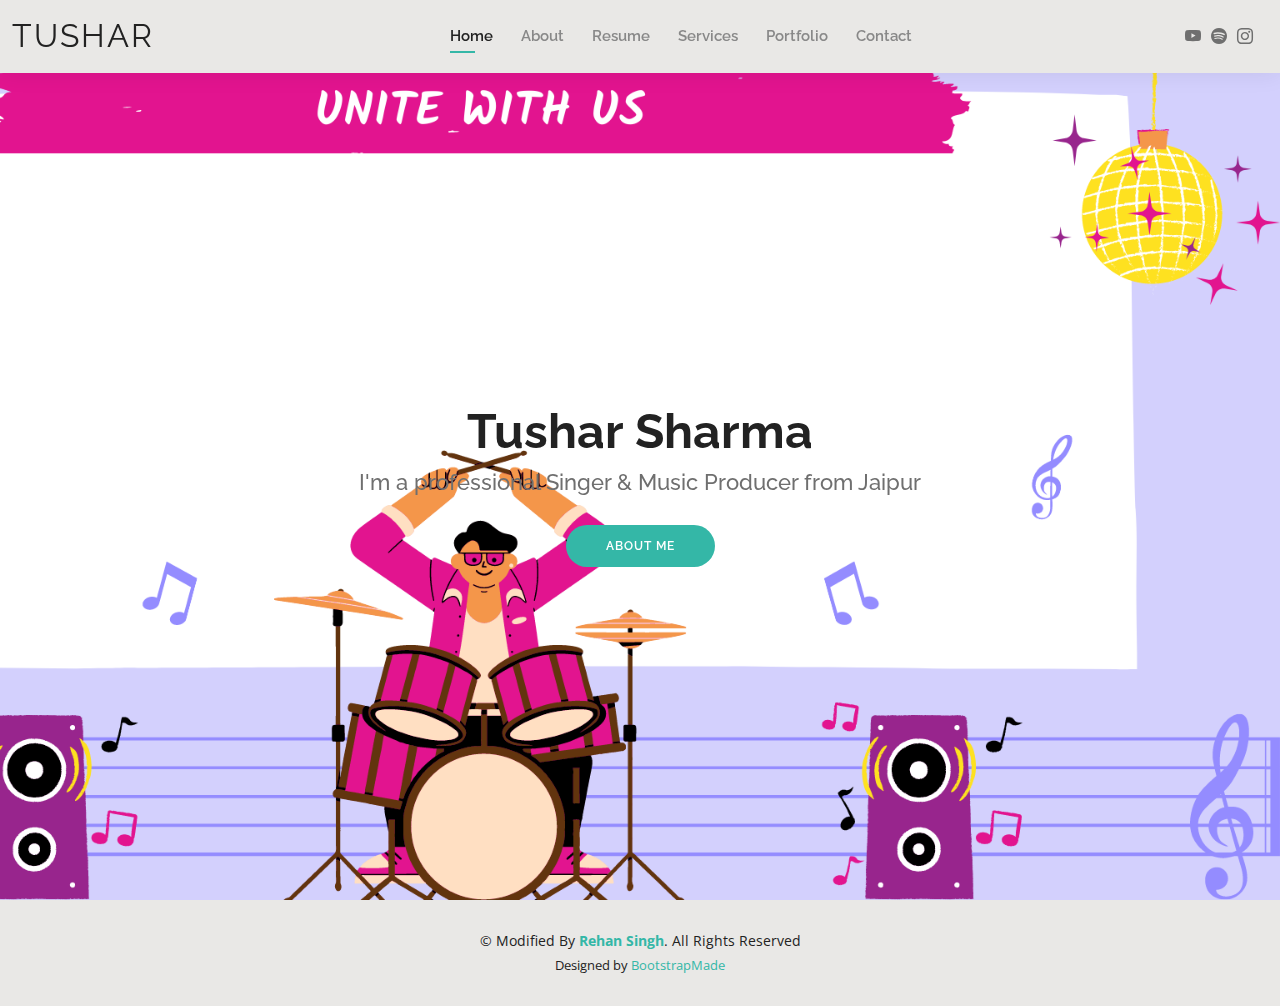
==== commit 04fe74ba: "Few Changes" ====
--- a/index.html
+++ b/index.html
@@ -5,7 +5,7 @@
   <meta charset="utf-8">
   <meta content="width=device-width, initial-scale=1.0" name="viewport">
 
-  <title>TUSHAYAR</title>
+  <title>TUSHAR</title>
   <meta content="" name="description">
   <meta content="" name="keywords">
 
@@ -52,9 +52,8 @@
 
       <div class="header-social-links">
         <a href="https://youtube.com/channel/UC3KJR4J_OxEs8AWywJuVCNg" class="youtube"><i class="bi bi-youtube"></i></a>
-        <a href="#" class="facebook"><i class="bi bi-facebook"></i></a>
+        <a href="https://open.spotify.com/artist/0tUo95liBIKFABFh6OFcm0?si=yOZz2gj-QFGHLR7sxGc4ZQ&utm_source=copy-link" class="spotify"><i class="bi bi-spotify"></i></a>
         <a href="https://instagram.com/Tushayarofficial" class="instagram"><i class="bi bi-instagram"></i></a>
-        <a href="#" class="linkedin"><i class="bi bi-linkedin"></i></i></a>
       </div>
 
     </div>
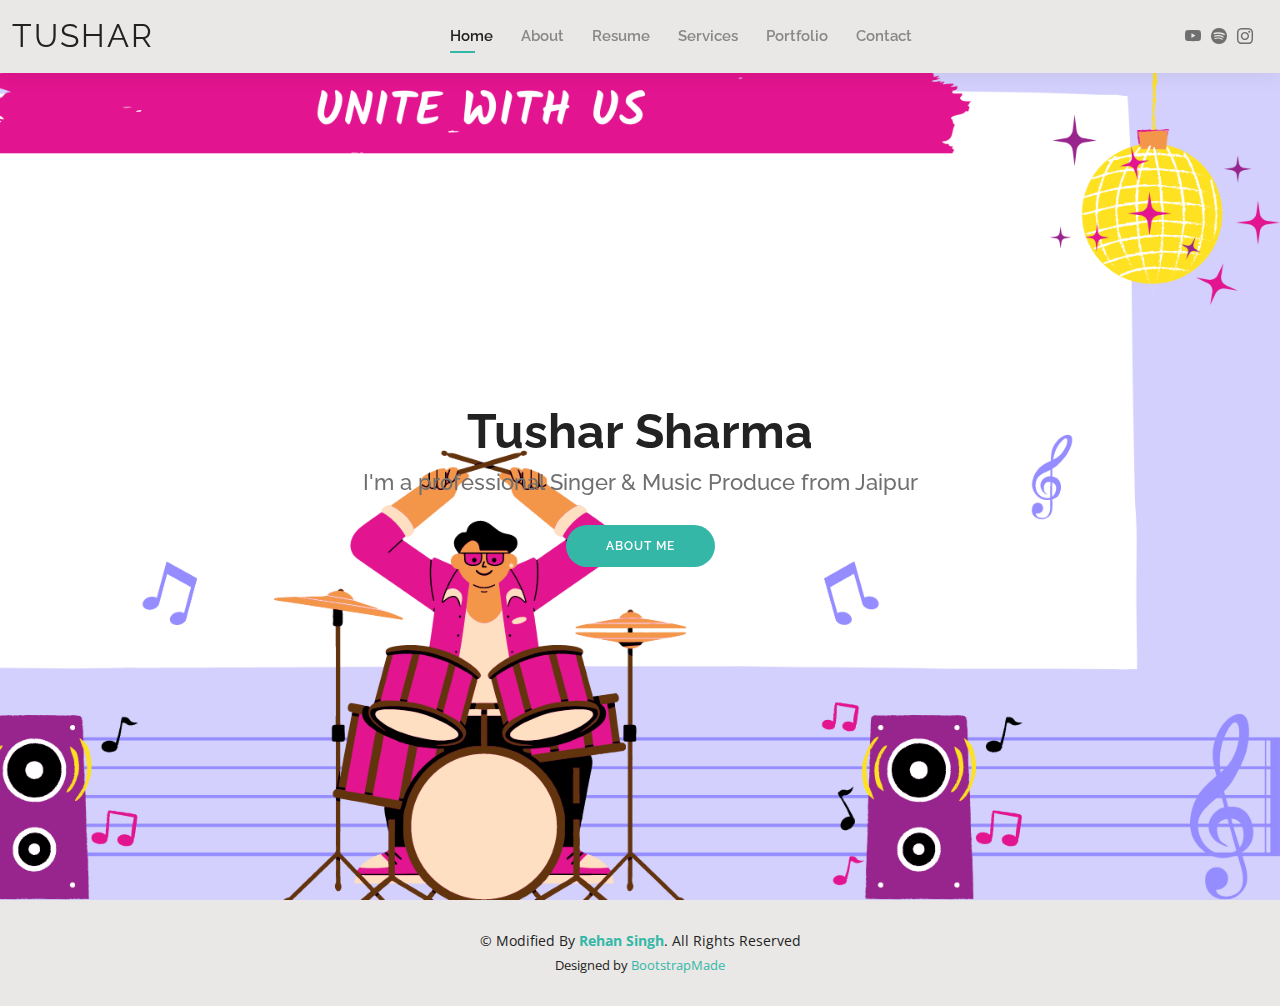
==== commit a4860ec9: "Small Change" ====
--- a/index.html
+++ b/index.html
@@ -64,7 +64,7 @@
   <section id="hero" class="d-flex align-items-center">
     <div class="container d-flex flex-column align-items-center" data-aos="zoom-in" data-aos-delay="100">
       <h1>Tushar Sharma</h1>
-      <h2>I'm a professional Singer & Music Producer from Jaipur</h2>
+      <h2>I'm a <span>professional Singer & Music Produce</span> from Jaipur</h2>
       <a href="about.html" class="btn-about">About Me</a>
     </div>
   </section><!-- End Hero -->
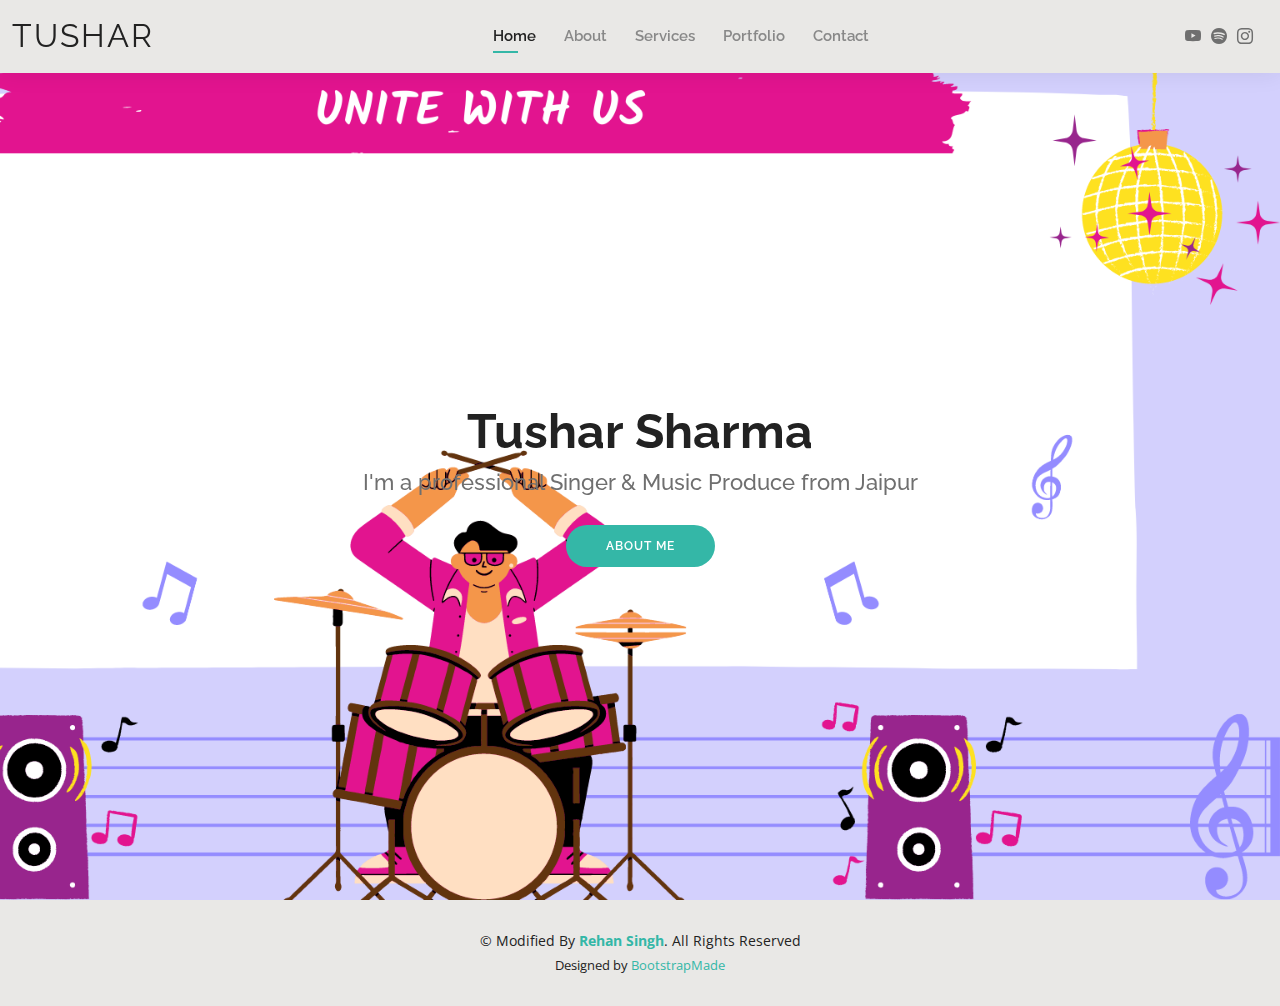
==== commit e5d53cc4: "de;" ====
--- a/index.html
+++ b/index.html
@@ -42,7 +42,6 @@
         <ul>
           <li><a class="active" href="index.html">Home</a></li>
           <li><a href="about.html">About</a></li>
-          <li><a href="resume.html">Resume</a></li>
           <li><a href="services.html">Services</a></li>
           <li><a href="portfolio.html">Portfolio</a></li>
           <li><a href="contact.html">Contact</a></li>
